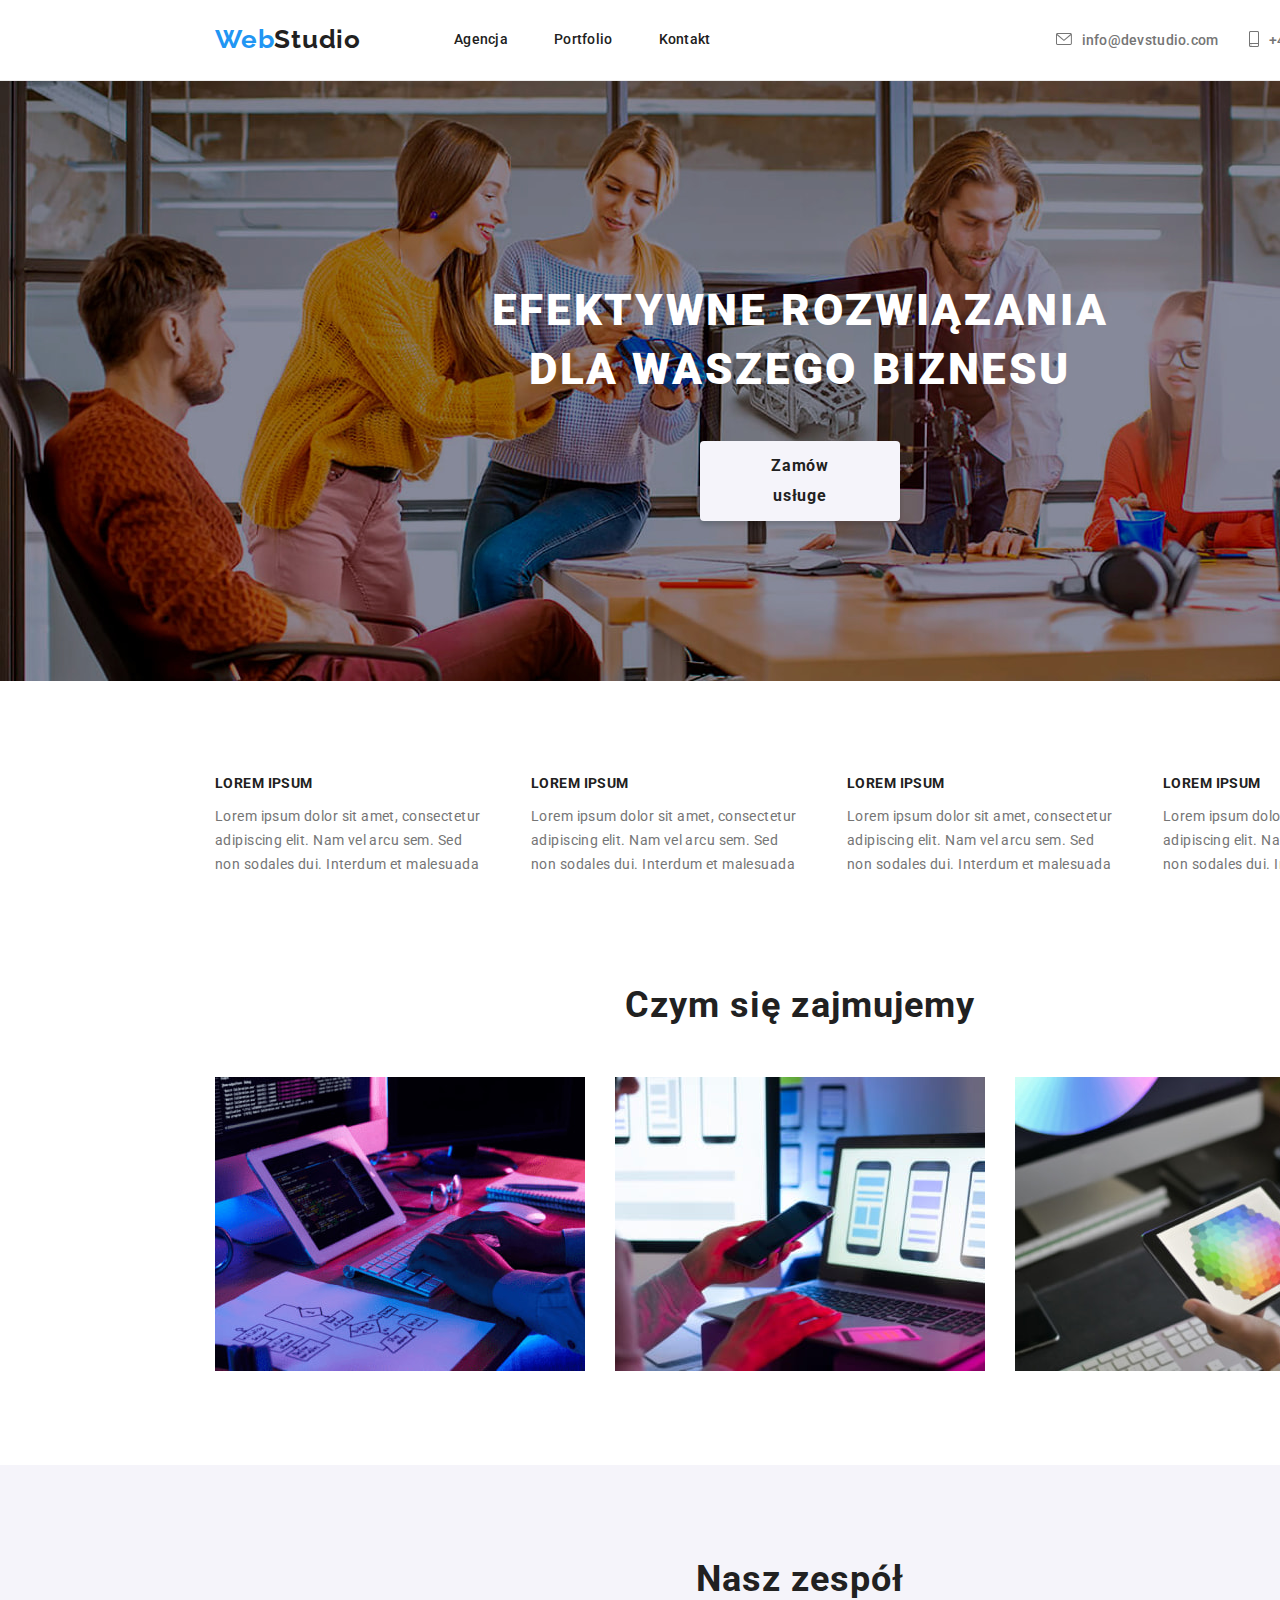
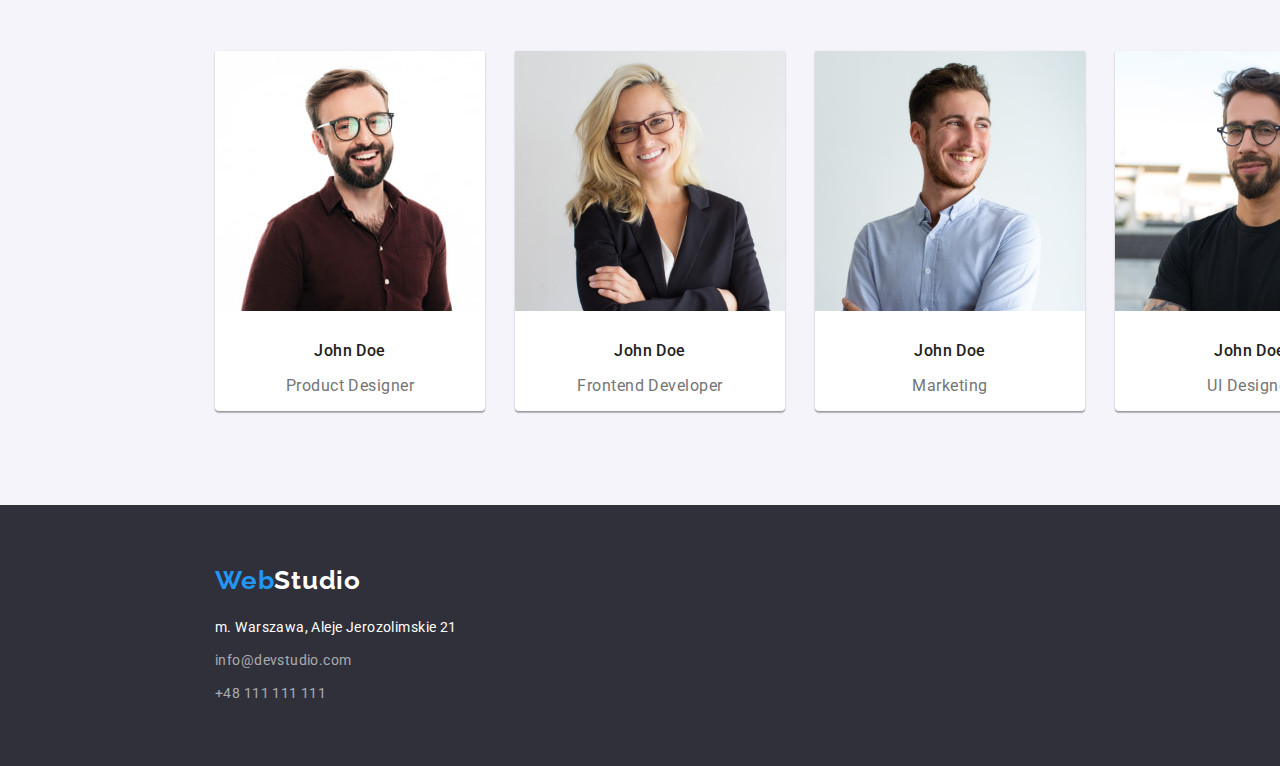
==== index.html @ 31d789e0 "add icons in menu" ====
<!DOCTYPE html>
<html lang="pl">
<head>
    <meta charset="UTF-8">
    <meta http-equiv="X-UA-Compatible" content="IE=edge">
    <meta name="viewport" content="width=device-width, initial-scale=1.0">
    <title>goit-markup-hw-02 Paweł Kupis</title>
    <link rel="stylesheet" href="modern-normalize.css">
    <link rel="stylesheet" href="./css/styles.css" />
    <link rel="preconnect" href="https://fonts.gstatic.com">
    <link href="https://fonts.googleapis.com/css2?family=Raleway:wght@700&family=Roboto:wght@400;500;700;900&display=swap"
    rel="stylesheet">
</head>
<body>
     <!---Menu-->
    <header>  
        <section class="menu">  
            <div class="container">
                <h2 class="menu-logo">
                    <a class="menu-logo-item" href="index.html">Web<span class="menu-logo-accent">Studio</span></a>
                </h2>
                <nav class="navigation">
                    <ul class="navigation-list list">
                        <li class="navigation-list-item">
                            <a class="navigation-list-link" href="Agencja">Agencja</a></li>
                        <li class="navigation-list-item">
                            <a class="navigation-list-link" href="portfolio.html">Portfolio</a></li>
                        <li class="navigation-list-item">
                            <a class="navigation-list-link" href="Kontakt">Kontakt</a></li>
                    </ul>
                </nav>
                <svg class="icon envelope">
                    <use href="./images/icons.svg#icon-envelope"></use>
                </svg>
                <a class="menu-mail" href="mailto:info@devstudio.com">info@devstudio.com</a>
                <svg class="icon smartphone">
                    <use href="./images/icons.svg#icon-smartphone"></use>
                </svg>
                <a class="menu-phonenumber" href="tel:48111111111">+48 111 111 111</a>
            </div>
        </section>
        <section class="header">
            <div class="container">
                <div class="header-item">
                    <h1 class="header-title">EFEKTYWNE ROZWIĄZANIA DLA WASZEGO BIZNESU</h1>
                    <button class="header-btn" type="button">Zamów usługe</button>
                </div>
            </div>
        </section>
        
    </header>
    <main>
        <!-- Nasze atuty -->
        <section class="strengths section">
            <div class="container">
                <ul class="strengths-list list">
                    <li class="strengths-item">
                        <h3 class="strengths-title">LOREM IPSUM </h3> 
                        <p class="strengths-about">Lorem ipsum dolor sit amet, consectetur adipiscing elit. Nam vel arcu sem. Sed non sodales dui. Interdum et malesuada</p>
                    </li>
                    <li class="strengths-item">        
                        <h3 class="strengths-title">LOREM IPSUM </h3>
                        <p class="strengths-about">Lorem ipsum dolor sit amet, consectetur adipiscing elit. Nam vel arcu sem. Sed non sodales dui. Interdum et malesuada</p>
                    </li>
                    <li class="strengths-item">
                        <h3 class="strengths-title">LOREM IPSUM </h3>
                        <p class="strengths-about">Lorem ipsum dolor sit amet, consectetur adipiscing elit. Nam vel arcu sem. Sed non sodales dui. Interdum et malesuada</p>
                    </li>
                    <li class="strengths-item">
                        <h3 class="strengths-title">LOREM IPSUM </h3>
                        <p class="strengths-about">Lorem ipsum dolor sit amet, consectetur adipiscing elit. Nam vel arcu sem. Sed non sodales dui. Interdum et malesuada</p>
                    </li>
                </ul>
            </div>
        </section>
        <section class="whatwedo">
            <div class="container">
                <h2 class="whatwedo-title">Czym się zajmujemy</h2>
                <ul class="whatwedo-list list">
                    <li class="whatwedo-list-item">
                        <img class="whatwedo-list-img" src="images/whatwedo1.jpg" alt="programowanie" width="370" height="294"></li>
                    <li class="whatwedo-list-item">
                        <img class="whatwedo-list-img" src="images/whatwedo2.jpg" alt="programowanie na smartfona" width="370" height="294"></li>
                    <li class="whatwedo-list-item">
                        <img class="whatwedo-list-img" src="images/whatwedo3.jpg" alt="paleta kolorów" width="370" height="294"></li>
                </ul>
            </div>
        </section>
        <section class="ourteam ">
            <div class="container section">
                <h2 class="ourteam-title">Nasz zespół</h2>
                <ul class="ourteam-list list">
                    <li class="ourteam-list-item">
                        <img class="ourteam-list-img" src="images/ourteam1.jpg" alt="Johan Doe 1" width="270" height="260">
                        <h3 class="ourteam-list-name">John Doe</h3>
                        <p class="ourteam-list-job">Product Designer</p>
                    </li>
                    <li class="ourteam-list-item">
                        <img class="ourteam-list-img" src="images/ourteam2.jpg" alt="Johan Doe 2" width="270" height="260">
                        <h3 class="ourteam-list-name">John Doe</h3>
                        <p class="ourteam-list-job">Frontend Developer</p>
                    </li>
                    <li class="ourteam-list-item">
                        <img class="ourteam-list-img" src="images/ourteam3.jpg" alt="Johan Doe 3" width="270" height="260">
                        <h3 class="ourteam-list-name">John Doe</h3>
                        <p class="ourteam-list-job">Marketing</p>
                    </li>
                    <li class="ourteam-list-item">
                        <img class="ourteam-list-img" src="images/ourteam4.jpg" alt="Johan Doe 4" width="270" height="260">
                        <h3 class="ourteam-list-name">John Doe</h3>
                        <p class="ourteam-list-job">UI Designer</p>
                    </li>
                </ul>
            </div>
        </section>
    </main>
    <footer class="footer">
        <div class="container">
            <h2 class="logo-footer">
                <a class="menu-logo-item" href="#">Web<span class="footer-logo-accent">Studio</span></a>
            </h2>
            <address class="address">
                <ul class="address-list list">
                    <li class="address-list-item">
                        <a class="address-list-link" href="https://goo.gl/maps/HhbNM7JacB6x19Nx8" target="_blank">m. Warszawa, Aleje Jerozolimskie 21</a></li>
                    <li class="address-list-item">
                        <a class="address-list-link" href="mailto:info@devstudio.com">info@devstudio.com</a></li>
                    <li class="address-list-item">
                        <a class="address-list-link" href="tel:48111111111">+48 111 111 111</a></li>
                </ul>
            </address>
        </div>
    </footer>
</body>
</html>
---- css/styles.css ----
:root {
  --main-font: 'Roboto', sans-serif;
  --secondary-font: 'Raleway', sans-serif;
  --main-color: #2196f3;
  --text-default: #212121;
  --description: #757575;
  --white: #ffffff;
}
body {
  font-family: var(--main-font);
  color: var(--text-default);
}
a{
  text-decoration: none;
}
h1,
h2,
h3,
h4,
h5,
h6 {
    margin: 0;
}

ul,
ol {
    padding: 0;
    margin: 0;
}

p {
    padding: 0;
}

img {
    display: block;
}
.list {
  list-style: none;
}
.container {
  width: 1600px;
  padding: 0 215px;
  align-items: center;
  margin: 0 auto;
}

.section {
  padding-top: 94px;
  padding-bottom: 94px;
}
/* ########### COMPONENT ############## */
.header-btn,
.filters-list-btn {
  background: #f5f4fa;
  border-radius: 4px;
  cursor: pointer;
}
.header-btn:hover,
.header-btn:focus,
.filters-list-btn:hover,
.filters-list-btn:focus {
  background: var(--main-color);
  color: var(--white);
}

/* ########### END COMPONENT ############## */

/* ########### MENU ############## */

.menu .container {
  display: flex;
  align-items: center;
  padding-top: 24px;
  padding-bottom: 25px;
  border-bottom: 1px solid #ECECEC ;
  
}
.menu-logo{
  margin-right: 93px;

}
.navigation-list {
  display: flex;
}
.navigation-list-item:not(:last-child){
  margin-right: 46px;
}


.menu-logo-item {
  font-family: var(--secondary-font);
  font-size: 26px;
  line-height: 1.192;
  letter-spacing: 0.03em;
  color: var(--main-color);
}
.menu-logo-accent {
  color: var(--text-default);
}

.navigation-list-link {
  font-weight: 500;
  font-size: 14px;
  line-height: 1.142;
  letter-spacing: 0.02em;
  color: var(--text-default);
}

.navigation-list-link:hover,
.navigation-list-link:focus {
  color: var(--main-color);
}
.menu-mail,
.menu-phonenumber {
  font-weight: 500;
  font-size: 14px;
  line-height: 1.142;
  letter-spacing: 0.02em;
  color: var(--description);
}
.menu-mail:hover,
.menu-mail:focus,
.menu-phonenumber:hover,
.menu-phonenumber:focus {
  color: var(--main-color);
}

.envelope{
  width: 16px;
  height: 12px;
  margin-left: 345px;
}
.smartphone{
  width: 10px;
  height: 16px;
  margin-left: 30px;
}
.envelope,
.smartphone{
  margin-right: 10px;
}

/* ########### END MENU ############## */

/* ########### HEDER ############## */


.header .container{
  background: rgba(47, 48, 58, 0.4); 
  background-image: url(/images/background/headerbackground.jpg);
  height: 600px;
  left: 0px;
  top: 80px;
  background-repeat: no-repeat; 
}

.container .header-item{
  display: flex;
  flex-direction: column;
  align-items: center;
  justify-content: center;
}
.header-item{
  padding-top: 200px;
  padding-bottom: 200px;
}

.header-title {
  margin-bottom: 40px;
  width: 696px;
  height: 120px;
  font-weight: 900;
  font-size: 44px;
  line-height: 1.333;
  text-align: center;
  letter-spacing: 0.06em;
  text-transform: uppercase;
  color: var(--white);
}
.header-btn {
  width: 200px;
  padding: 10px 41px;
  border: 0px;
  font-weight: bold;
  font-size: 16px;
  line-height: 1.875;
  text-align: center;
  letter-spacing: 0.06em;
  color: var(--text-default);
  box-shadow: 0px 4px 4px rgba(0, 0, 0, 0.15);
}

/* ########### END HEDER ############## */

/* ########### MAIN ############## */
.strengths .container {
  display: flex;
}
.strengths-list{
  display: flex;
}
.strengths-item:not(:last-child){
  margin-right: 46px;
}

.strengths-title {
  margin-bottom: 10px;
  width: 270px;
  font-size: 14px;
  line-height: 1.142;
  letter-spacing: 0.03em;
  text-transform: uppercase;
}
.strengths-about {
  width: 270px;
  font-size: 14px;
  line-height: 1.714;
  letter-spacing: 0.03em;
  color: var(--description);
}
.whatwedo-title,
.ourteam-title {
  margin-bottom: 50px;
  font-size: 36px;
  line-height: 1.166;
  text-align: center;
  letter-spacing: 0.03em;
}
.whatwedo{
  padding-bottom: 94px;
}
.whatwedo-list {
  display: flex;
}
.whatwedo-list-item:not(:last-child),
.ourteam-list-item:not(:last-child){
  margin-right: 30px;
}
.ourteam .container{
  background: #F5F4FA;
}
.ourteam-list{
  display: flex;
}
.ourteam-list-item{
  background: #FFFFFF;
  box-shadow: 0px 1px 3px rgba(0, 0, 0, 0.12), 0px 1px 1px rgba(0, 0, 0, 0.14), 0px 2px 1px rgba(0, 0, 0, 0.2);
  border-radius: 0px 0px 4px 4px;

}
.ourteam-list-img{
  margin-bottom: 30px;
}
.ourteam-list-name{
  margin-bottom: 10px;
}

.ourteam-list-name {
  font-weight: 500;
  font-size: 16px;
  line-height: 1.187;
  text-align: center;
  letter-spacing: 0.03em;
}
.ourteam-list-job {
  font-size: 16px;
  line-height: 1.187;
  text-align: center;
  letter-spacing: 0.03em;
  color: var(--description);
}

/* ########### END MAIN ############## */

/* ########### FOOTER ############## */
.footer .container{
  background: #2f303a;
}

.logo-footer {
  padding-top: 60px;
  margin-bottom: 20px;
}
.address-list-item:not(:last-child) {
margin-bottom: 9px;
}
.address{
  padding-bottom: 60px;
}
.address-list-link {
  font-style: normal;
  font-weight: normal;
  font-size: 14px;
  line-height: 1.714;
  letter-spacing: 0.03em;
  color: rgba(255, 255, 255, 0.6);
}
a[href="https://goo.gl/maps/HhbNM7JacB6x19Nx8"]
{
  color: var(--white);
}
.address-list-link:hover,
.address-list-link:focus {
  color: var(--main-color);
}
.footer-logo-accent {
  color: var(--white);
}

/* ########### END FOOTER ############## */

/* ########### PORTFOLIO ############## */
.container .filters-list{
  display: flex;
  justify-content: center;
}
.filters-list-item:not(:last-child){
  margin-right: 8px;
}

.filters-list-btn {
  padding: 6px 22px;
  font-weight: 500;
  font-size: 16px;
  line-height: 1.625;
  text-align: center;
  letter-spacing: 0.03em;
  color: var(--text-default);
}

.container .projects-list {
  display: flex;
}
.projects-list{
  min-height: 1272px;
  padding-top: 50px;
  flex-wrap: wrap;
  align-items: center;
}
/* .projects-list-img {
  margin-bottom: 20px;
} */
.projects-list-title{
  margin-bottom: 4px;
  padding-left: 24px;
}
.projects-list-type {
padding-bottom: 20px;
padding-left: 24px;
}
.projects-list-item:not(:nth-child(3n)){
  margin-right: 30px;
}
.projects-list-item:nth-child(-n+6){
margin-bottom: 30px;
}
.projects-frame{
  padding-top: 20px;
  border-right: 1px solid #EEEEEE;
  border-bottom: 1px solid #EEEEEE;
  border-left: 1px solid #EEEEEE;
}


}
.projects-list-title {
  font-size: 18px;
  line-height: 1.666;
  letter-spacing: 0.06em;
}
.projects-list-type {
  font-size: 16px;
  line-height: 1.875;
  letter-spacing: 0.03em;
  color: var(--description);
}
/* ########### END PORTFOLIO ############## */
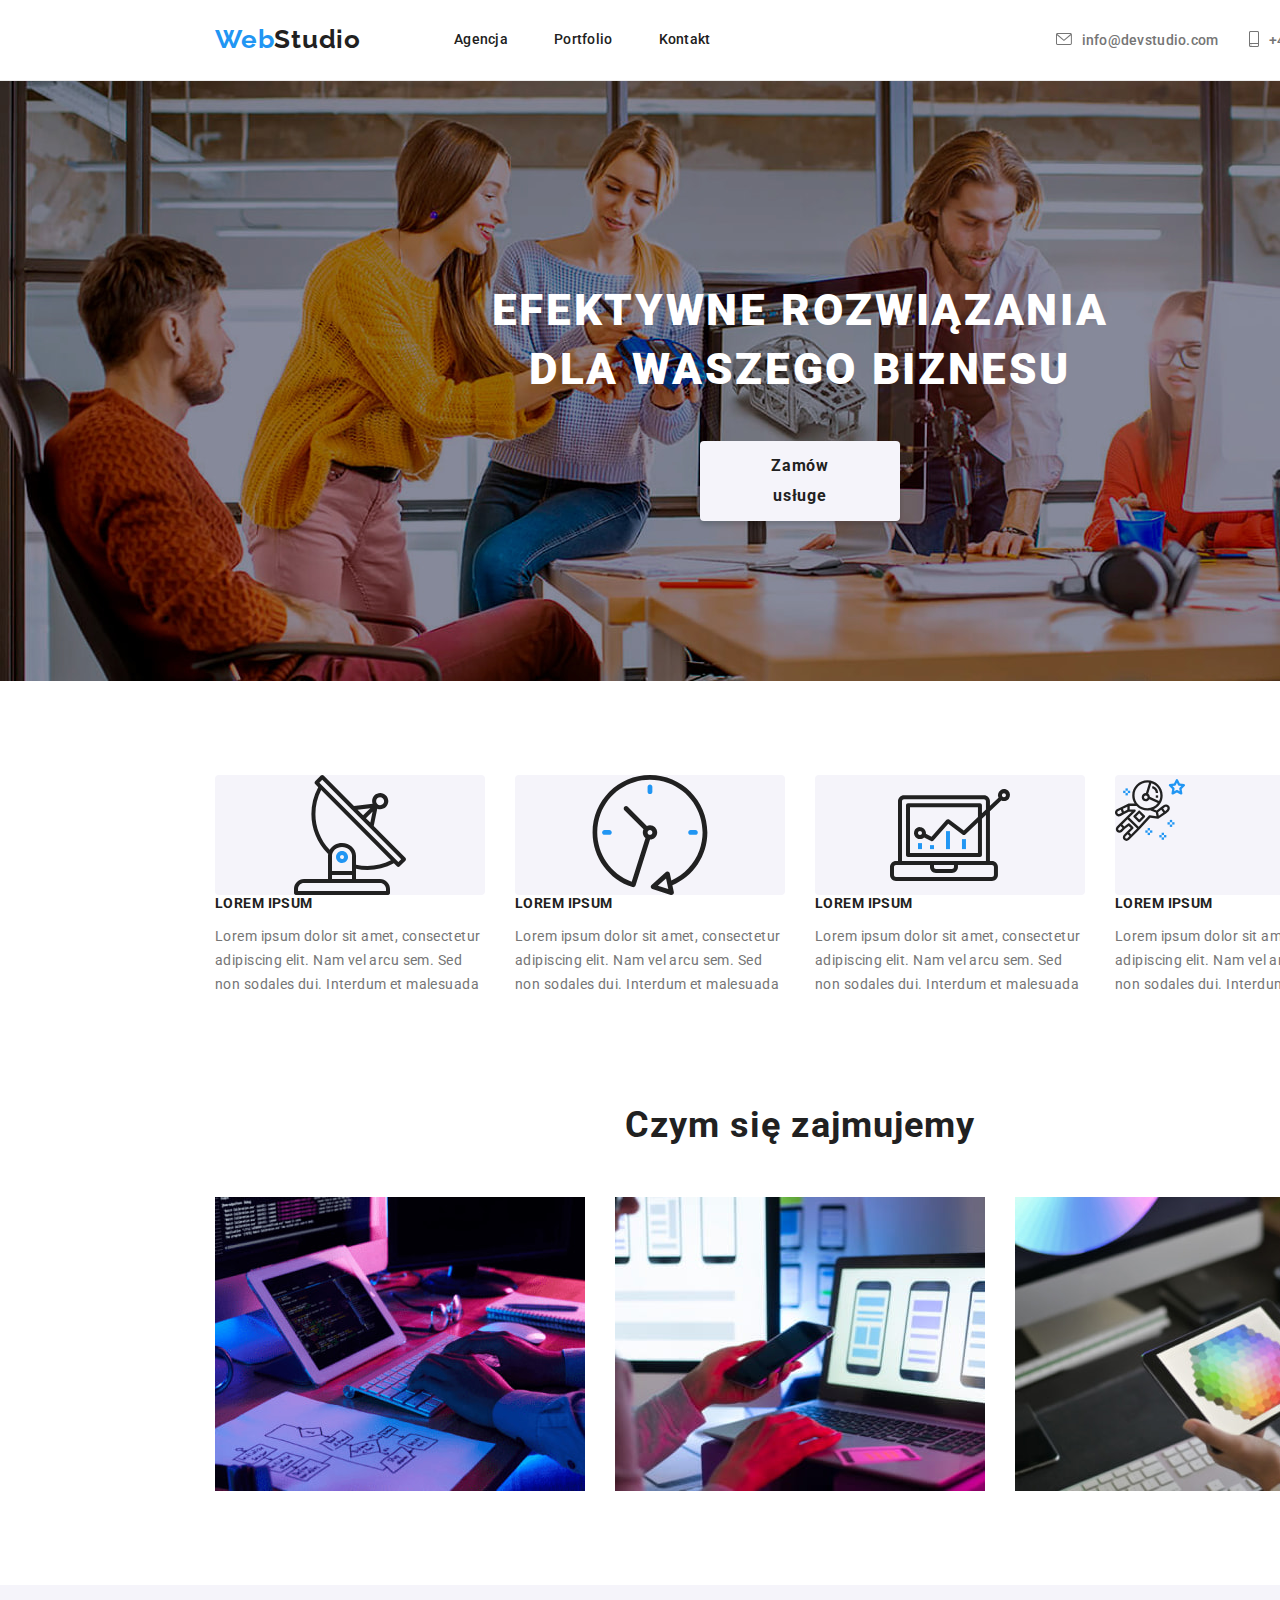
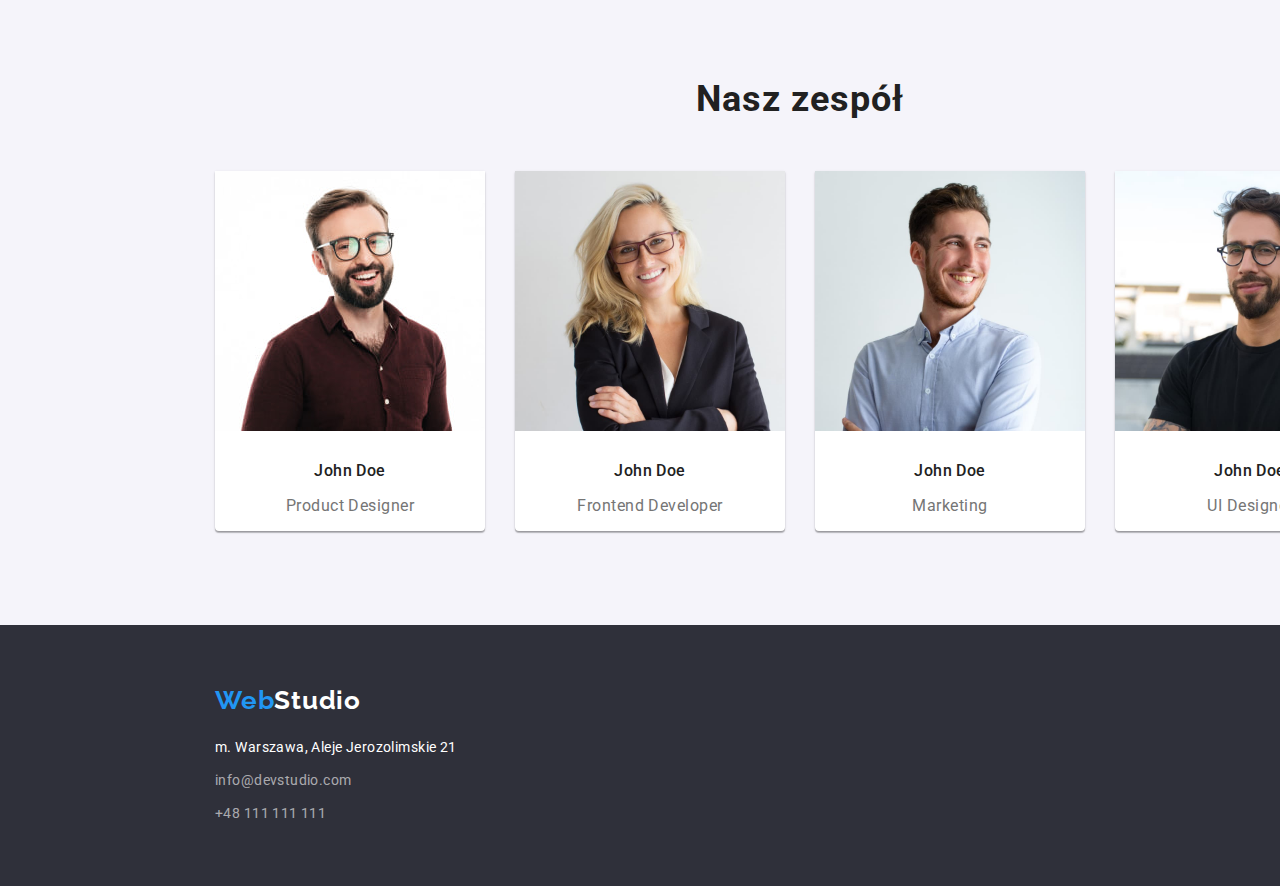
==== commit eb52d10c: "icons strengths" ====
--- a/index.html
+++ b/index.html
@@ -52,7 +52,29 @@
     <main>
         <!-- Nasze atuty -->
         <section class="strengths section">
-            <div class="container">
+            <div class="container">               
+                <ul class="strengths-list-icons list">
+                    <li class="strengths-list-icons-item">
+                        <svg class="icon-antenna strengthsicons">
+                            <use href="./images/icons.svg#icon-antenna-1"></use>
+                        </svg>
+                    </li>
+                    <li class="strengths-list-icons-item">        
+                        <svg class="icon-clock strengthsicons">
+                            <use href="./images/icons.svg#icon-clock-1"></use>
+                        </svg>
+                    </li>
+                    <li class="strengths-list-icons-item">
+                        <svg class="icon-diagram-1 strengthsicons">
+                            <use href="./images/icons.svg#icon-diagram-1"></use>
+                        </svg>
+                    </li>
+                    <li class="strengths-list-icons-item">
+                        <svg class="icon-astronaut-1 strengthsicons">
+                            <use href="./images/icons.svg#icon-astronaut-1" width="70" height="70"></use>
+                        </svg>
+                    </li>
+                </ul>    
                 <ul class="strengths-list list">
                     <li class="strengths-item">
                         <h3 class="strengths-title">LOREM IPSUM </h3> 
--- a/css/styles.css
+++ b/css/styles.css
@@ -195,14 +195,38 @@
 
 /* ########### MAIN ############## */
 .strengths .container {
-  display: flex;
-}
-.strengths-list{
-  display: flex;
-}
-.strengths-item:not(:last-child){
-  margin-right: 46px;
-}
+  display: block;
+}
+.strengths-list,
+.strengths-list-icons{
+  display: flex;
+}
+.strengths-list-icons,
+.strengths-list-icons-item{
+  display: flex;
+
+}
+
+.strengths-item:not(:last-child),
+.strengths-list-icons-item:not(:last-child){
+  margin-right: 30px;
+}
+.strengths-list-icons-item{
+  width: 270px;
+height: 120px;
+/* left: 515px;
+top: 774px; */
+
+background: #F5F4FA;
+border-radius: 4px;
+}
+.strengthsicons{
+  display: flex;
+  align-items: center;
+  justify-content: center;
+  
+}
+
 
 .strengths-title {
   margin-bottom: 10px;
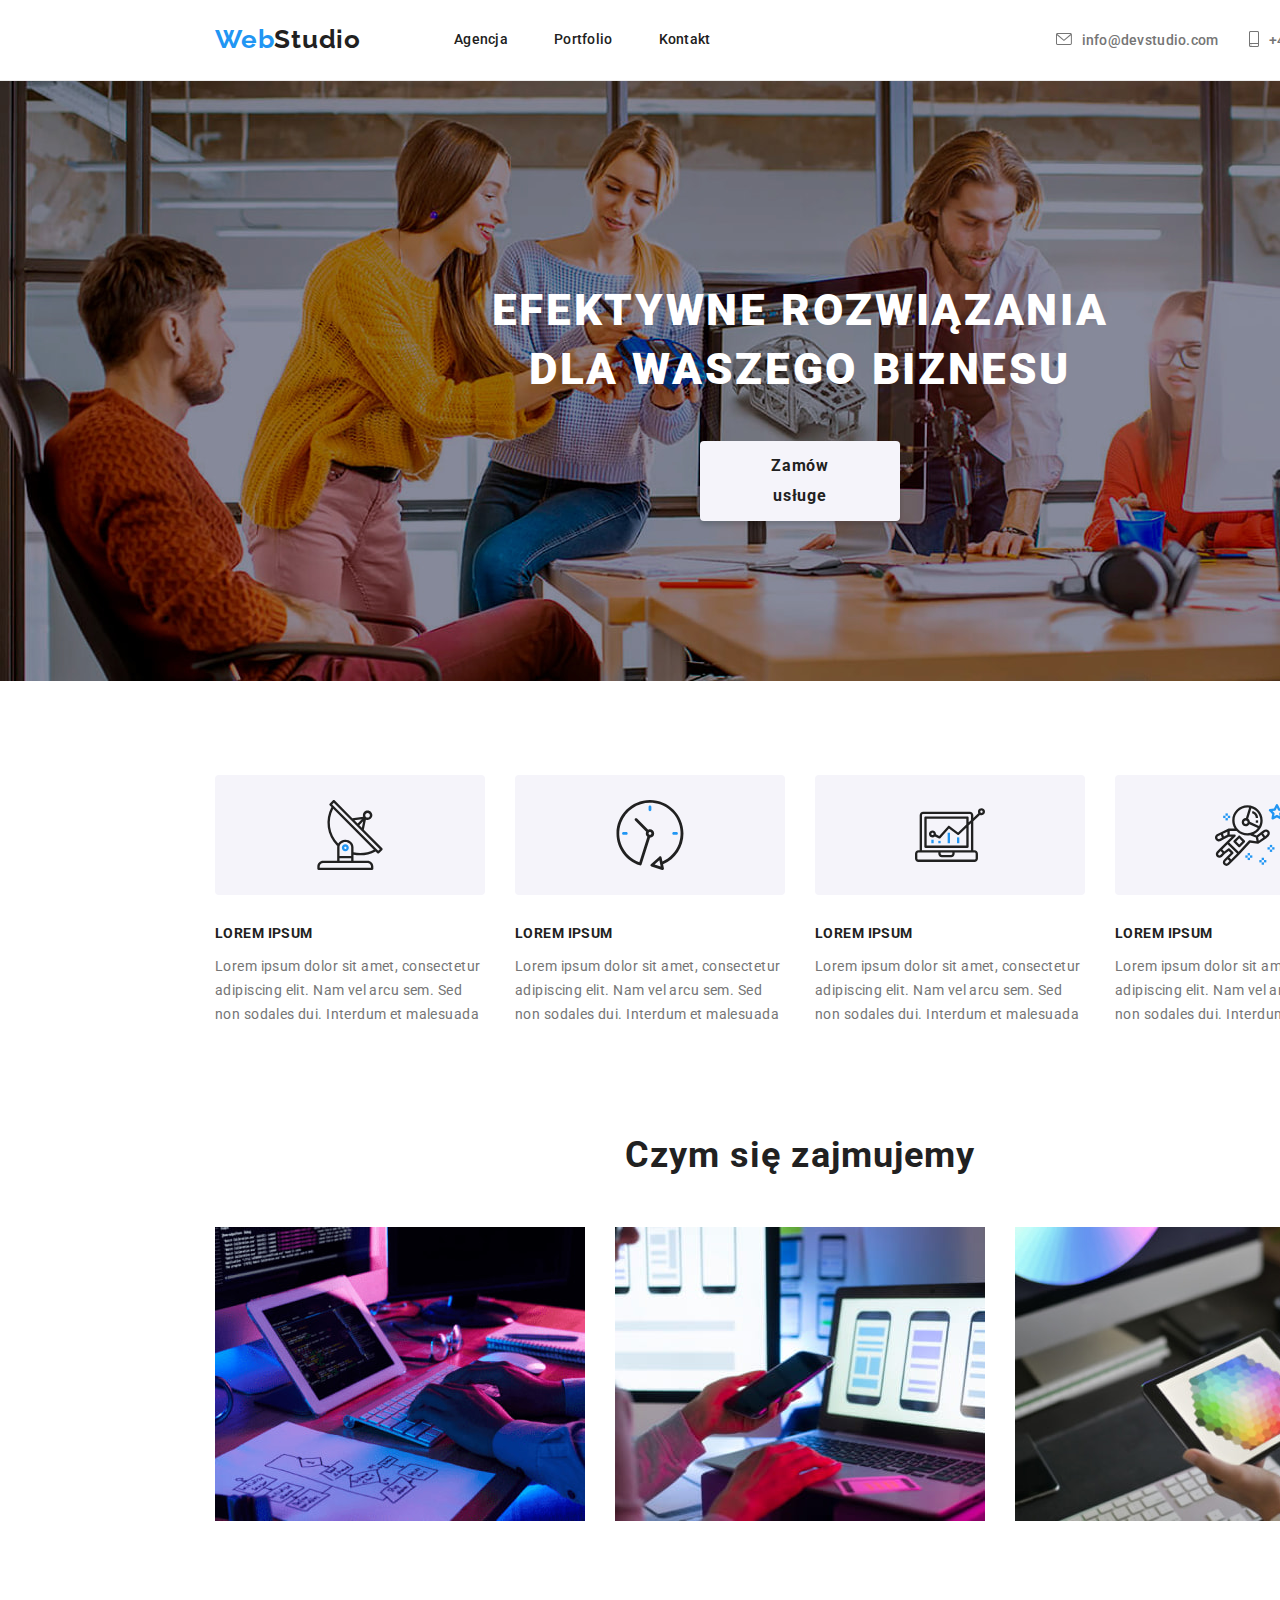
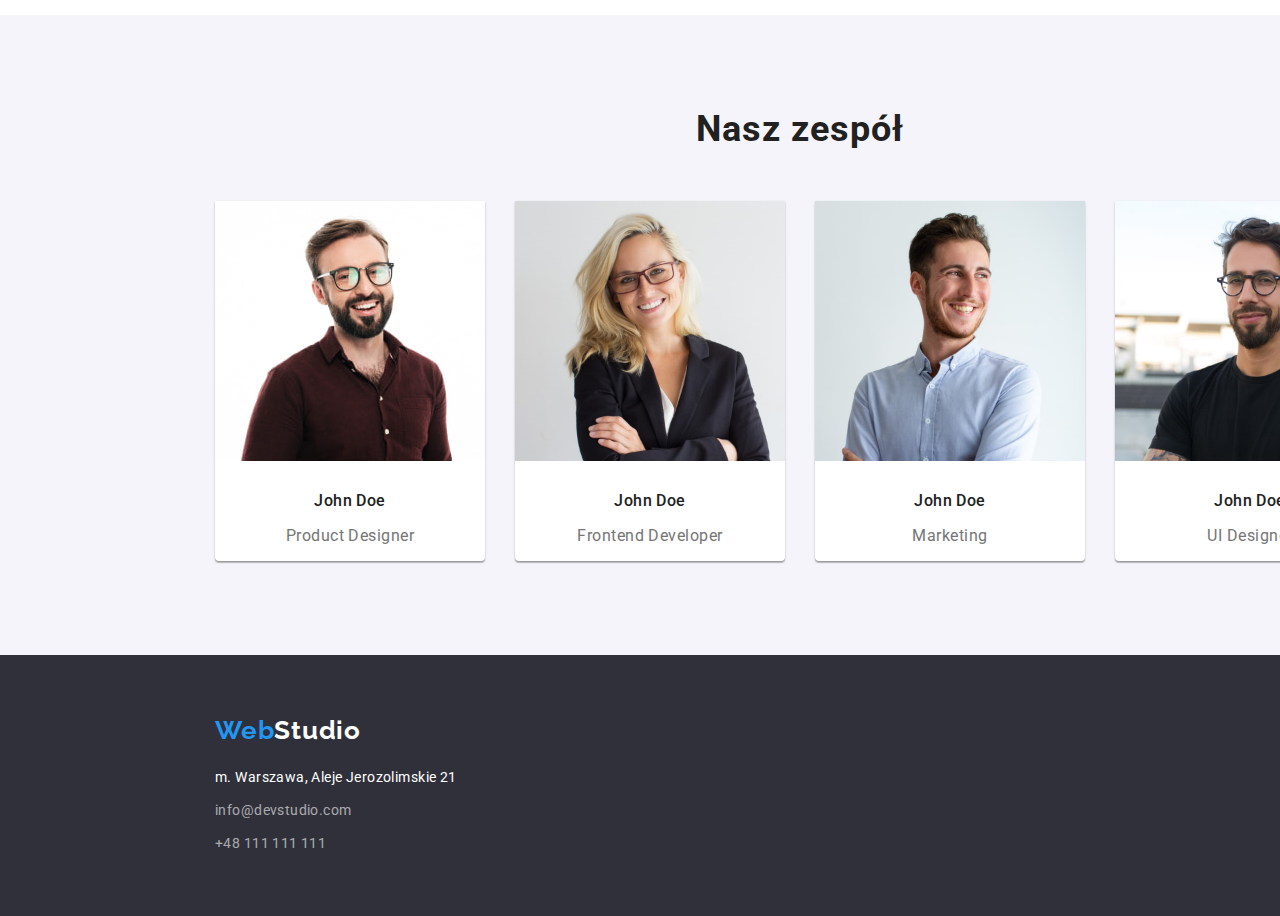
==== commit e23019fd: "icons in strengths center" ====
--- a/index.html
+++ b/index.html
@@ -4,7 +4,7 @@
     <meta charset="UTF-8">
     <meta http-equiv="X-UA-Compatible" content="IE=edge">
     <meta name="viewport" content="width=device-width, initial-scale=1.0">
-    <title>goit-markup-hw-02 Paweł Kupis</title>
+    <title>goit-markup-hw-04 Paweł Kupis</title>
     <link rel="stylesheet" href="modern-normalize.css">
     <link rel="stylesheet" href="./css/styles.css" />
     <link rel="preconnect" href="https://fonts.gstatic.com">
@@ -71,7 +71,7 @@
                     </li>
                     <li class="strengths-list-icons-item">
                         <svg class="icon-astronaut-1 strengthsicons">
-                            <use href="./images/icons.svg#icon-astronaut-1" width="70" height="70"></use>
+                            <use href="./images/icons.svg#icon-astronaut-1"></use>
                         </svg>
                     </li>
                 </ul>    
--- a/css/styles.css
+++ b/css/styles.css
@@ -201,7 +201,7 @@
 .strengths-list-icons{
   display: flex;
 }
-.strengths-list-icons,
+.strengths-list-icons
 .strengths-list-icons-item{
   display: flex;
 
@@ -214,17 +214,18 @@
 .strengths-list-icons-item{
   width: 270px;
 height: 120px;
-/* left: 515px;
-top: 774px; */
-
+margin-bottom: 30px;
 background: #F5F4FA;
 border-radius: 4px;
 }
 .strengthsicons{
-  display: flex;
+  /* display: flex;
   align-items: center;
   justify-content: center;
-  
+  flex-direction: column; */
+  width: 70px;
+  min-height: 70px;
+  margin-left: 100px;
 }
 
 
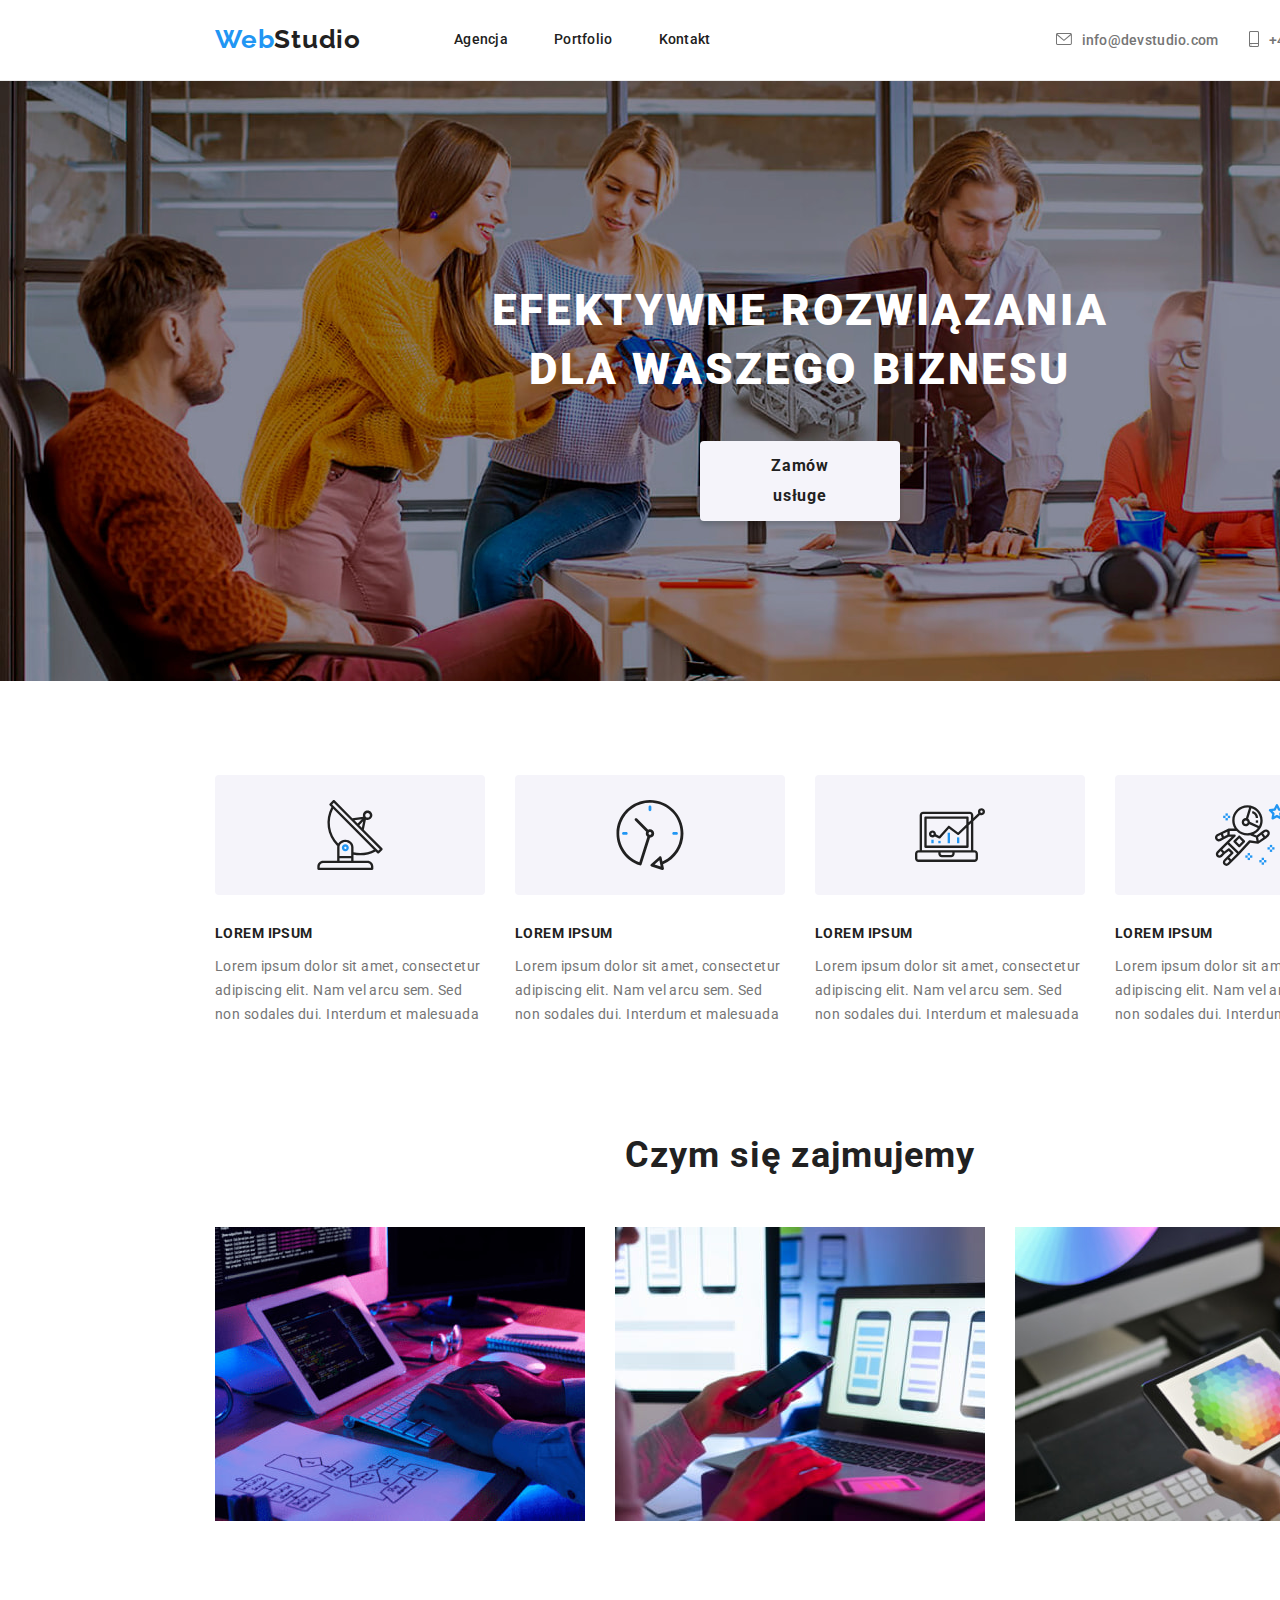
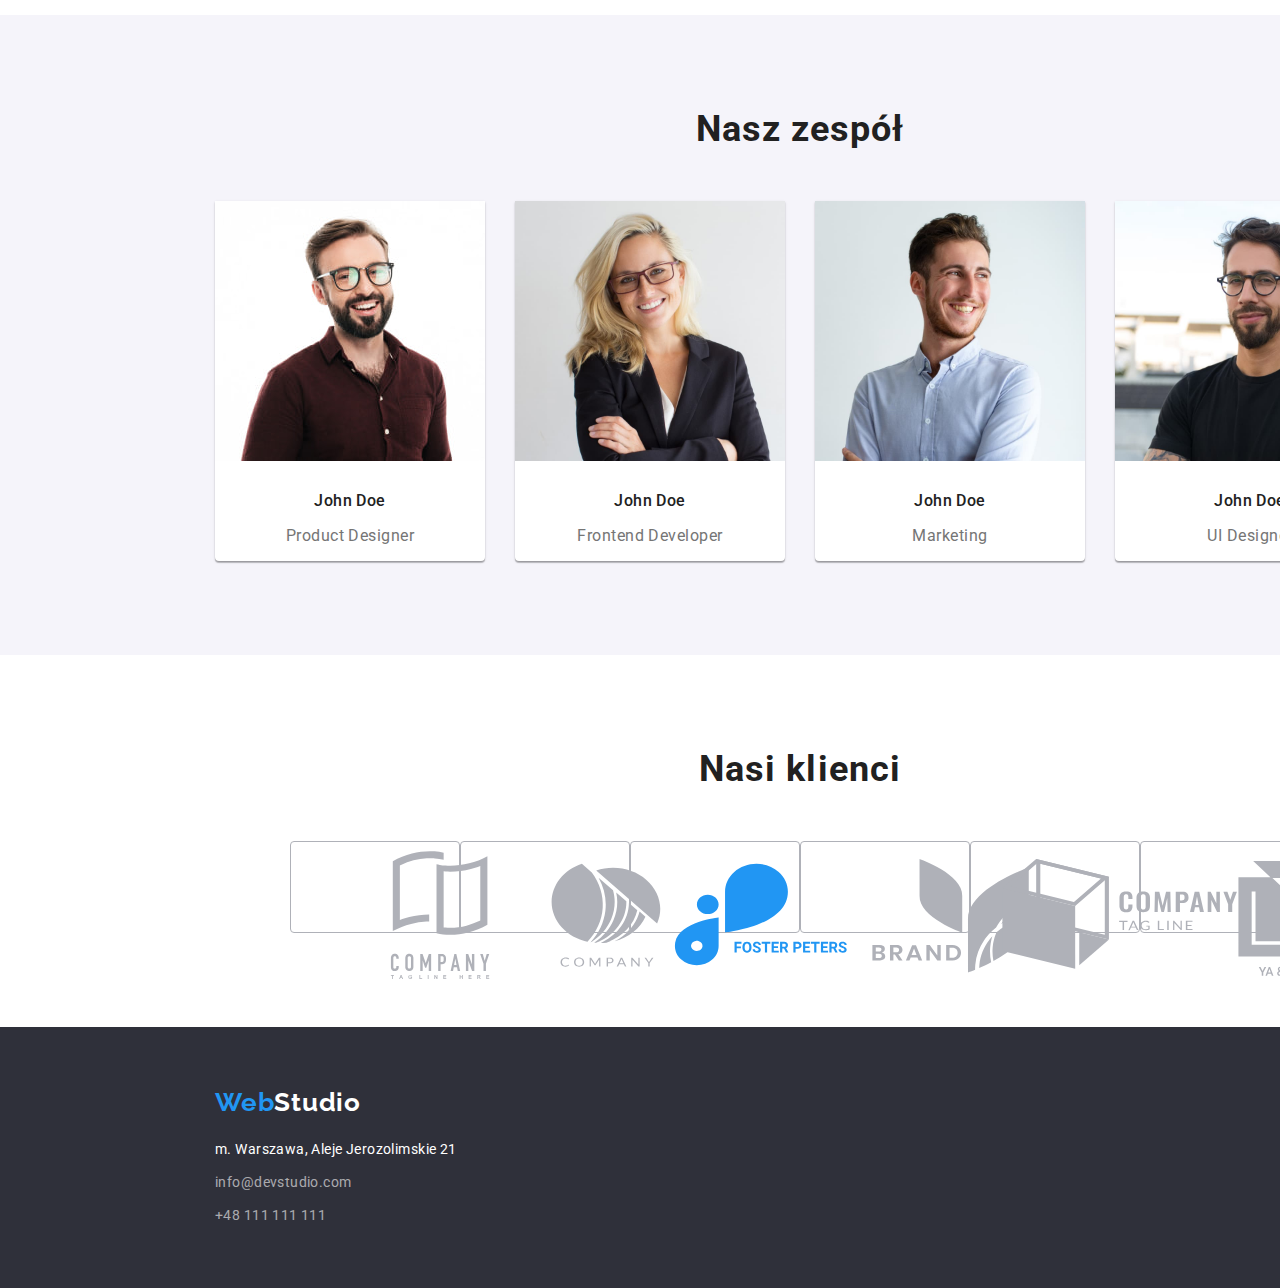
==== commit 31cd5796: "ourclient content" ====
--- a/index.html
+++ b/index.html
@@ -135,6 +135,44 @@
                 </ul>
             </div>
         </section>
+        <section class="ourclient section">
+            <div class="container">
+                <h2 class="ourclient-title">Nasi klienci</h2>
+                <ul class="ourclient-list list">
+                    <li class="ourclient-list-item">
+                        <svg class="ourclient-icons">
+                            <use href="./images/icons.svg#icon-Logo-1"></use>
+                        </svg>
+                    </li>
+                    <li class="ourclient-list-item">
+                        <svg class="ourclient-icons">
+                            <use href="./images/icons.svg#icon-Logo-2"></use>
+                        </svg>
+                    </li>
+                    <li class="ourclient-list-item">
+                        <svg class="ourclient-icons">
+                            <use href="./images/icons.svg#icon-Logo-3"></use>
+                        </svg>
+                    </li>
+                    <li class="ourclient-list-item">
+                        <svg class="ourclient-icons">
+                            <use href="./images/icons.svg#icon-Logo-4"></use>
+                        </svg>
+                    </li>
+                    <li class="ourclient-list-item">
+                        <svg class="ourclient-icons">
+                            <use href="./images/icons.svg#icon-Logo-5"></use>
+                        </svg>
+                    </li>
+                    <li class="ourclient-list-item">
+                        <svg class="ourclient-icons">
+                            <use href="./images/icons.svg#icon-Logo"></use>
+                        </svg>
+                    </li>
+                </ul>
+
+            </div>
+        </section>
     </main>
     <footer class="footer">
         <div class="container">
--- a/css/styles.css
+++ b/css/styles.css
@@ -245,7 +245,8 @@
   color: var(--description);
 }
 .whatwedo-title,
-.ourteam-title {
+.ourteam-title,
+.ourclient-title {
   margin-bottom: 50px;
   font-size: 36px;
   line-height: 1.166;
@@ -295,6 +296,20 @@
   letter-spacing: 0.03em;
   color: var(--description);
 }
+
+.ourclient-list{
+  display: flex;
+  justify-content: center;
+}
+.ourclient-list-item{
+width: 170px;
+height: 92px;
+border: 1px solid #AFB1B8;
+box-sizing: border-box;
+border-radius: 4px;
+}
+
+
 
 /* ########### END MAIN ############## */
 
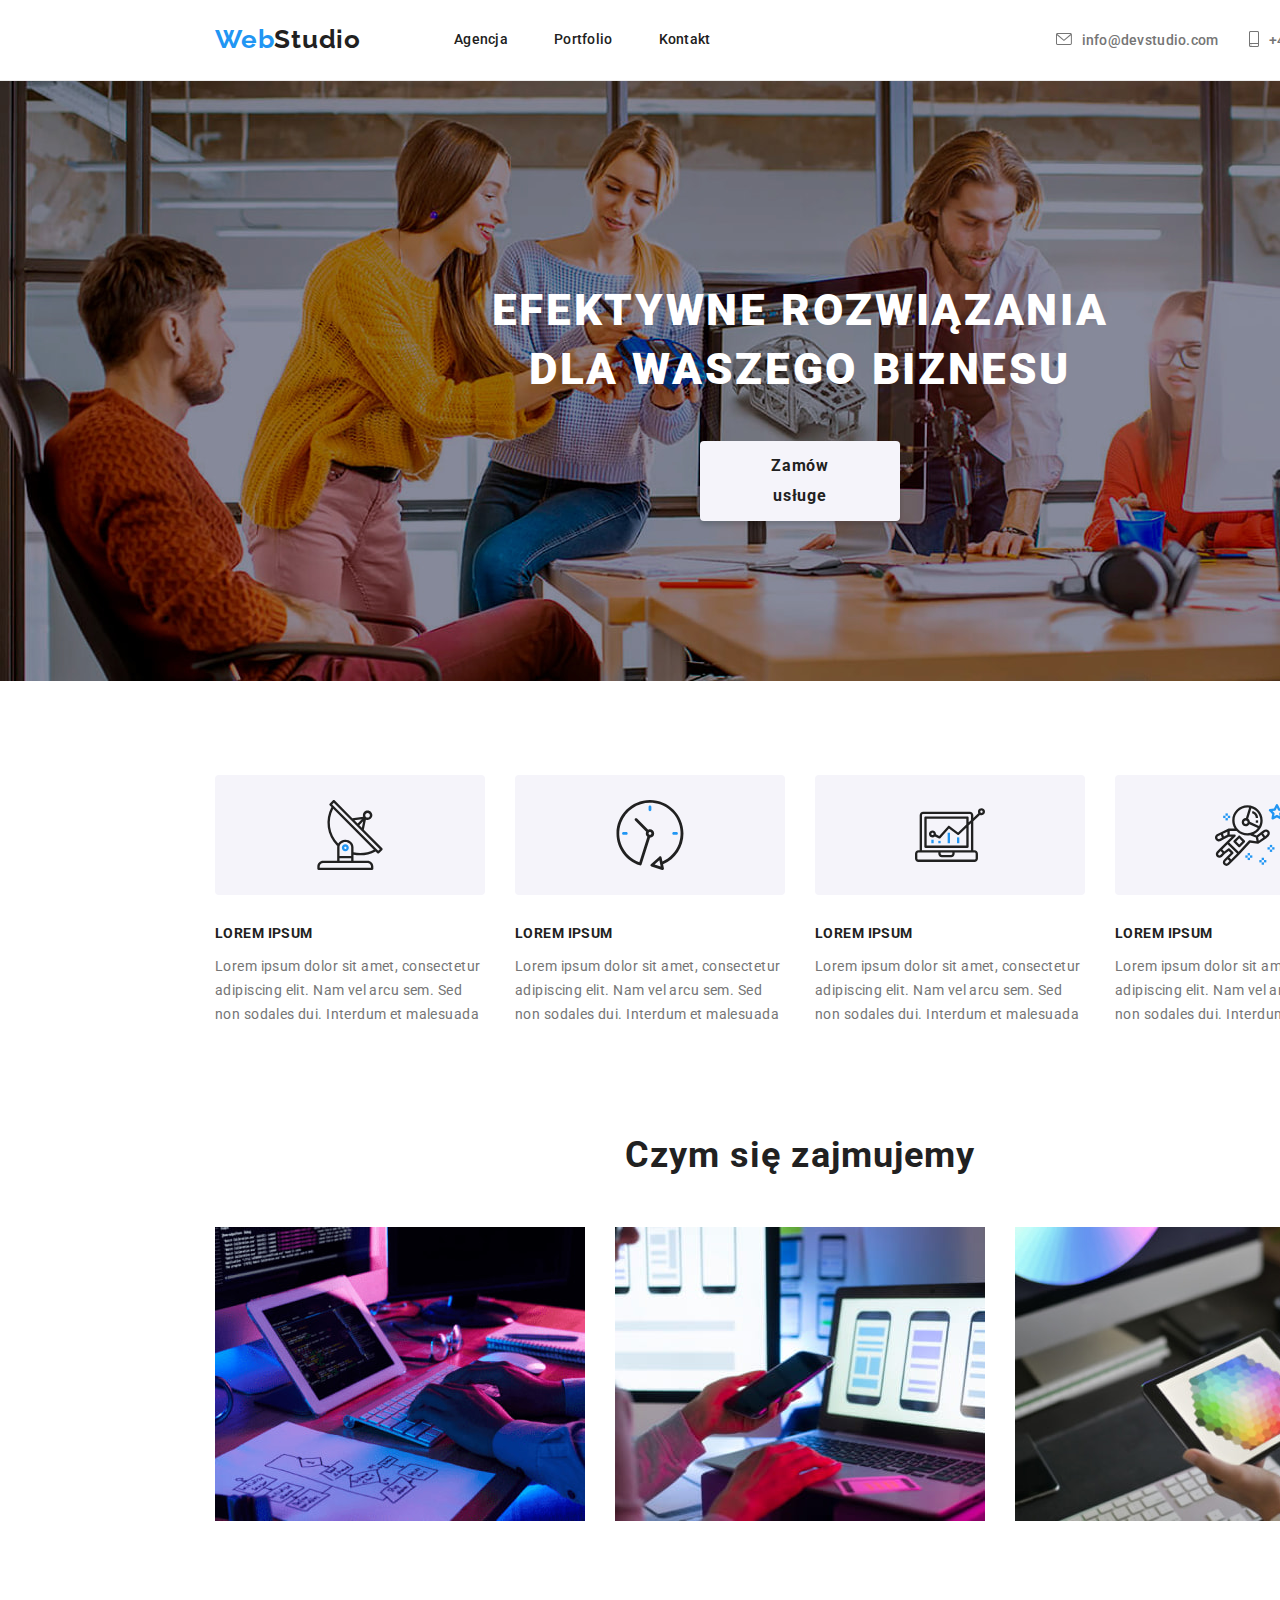
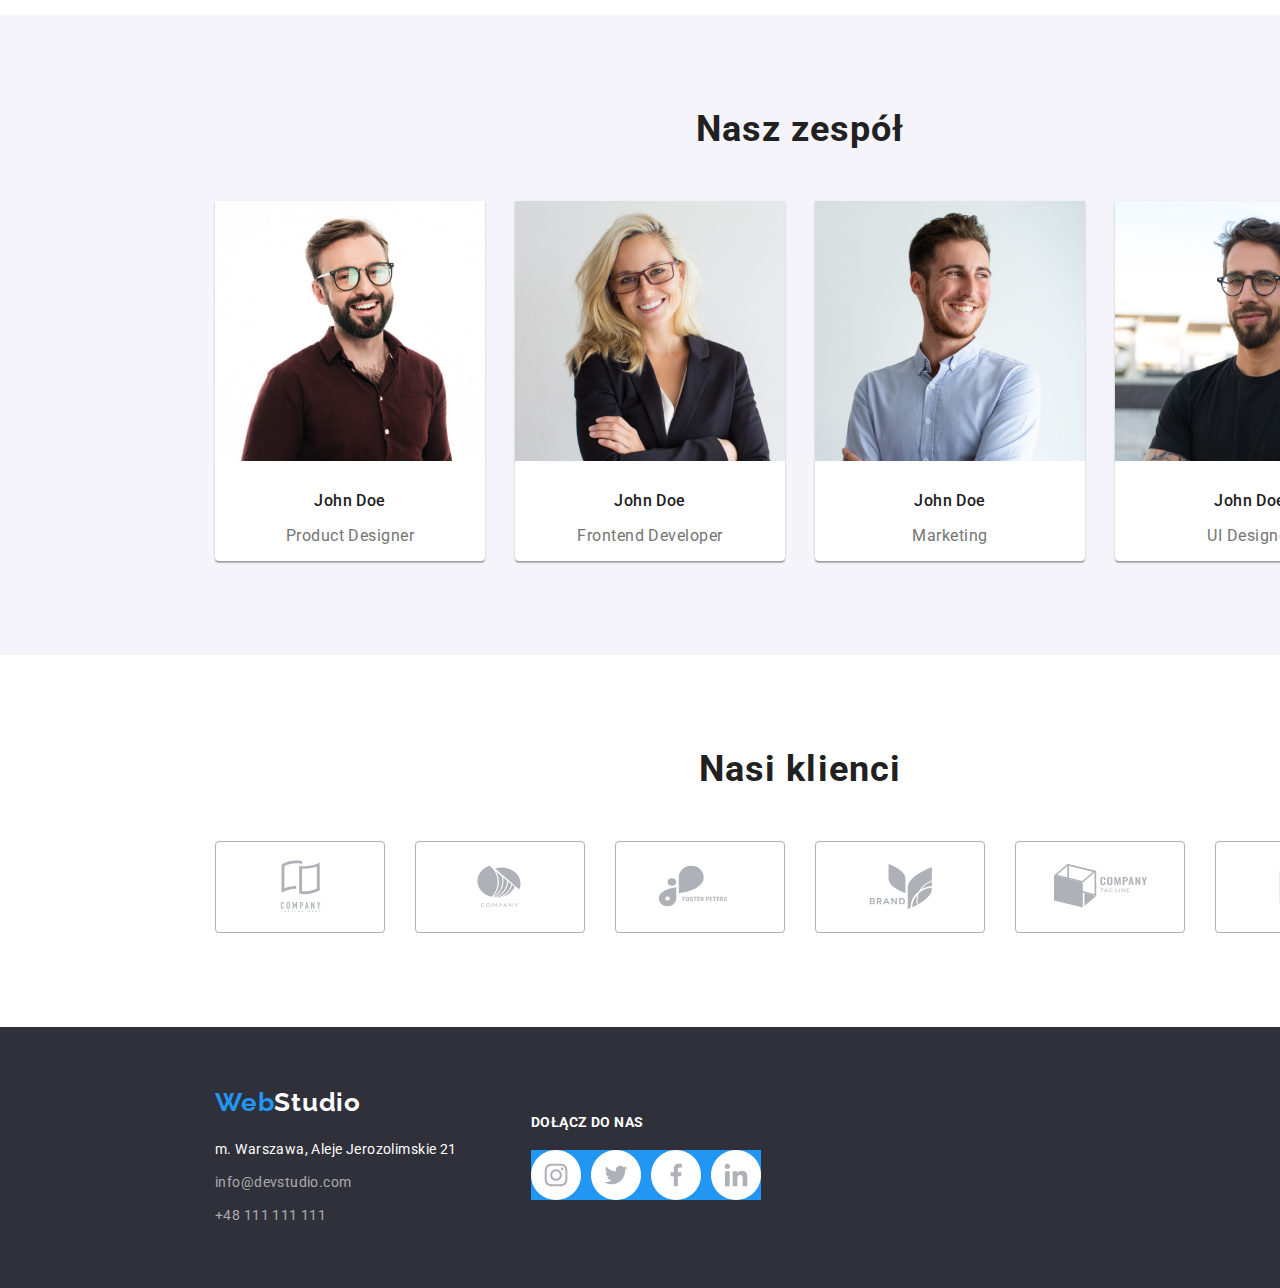
==== commit f646ea85: "social in footer" ====
--- a/index.html
+++ b/index.html
@@ -176,19 +176,47 @@
     </main>
     <footer class="footer">
         <div class="container">
-            <h2 class="logo-footer">
-                <a class="menu-logo-item" href="#">Web<span class="footer-logo-accent">Studio</span></a>
-            </h2>
-            <address class="address">
-                <ul class="address-list list">
-                    <li class="address-list-item">
-                        <a class="address-list-link" href="https://goo.gl/maps/HhbNM7JacB6x19Nx8" target="_blank">m. Warszawa, Aleje Jerozolimskie 21</a></li>
-                    <li class="address-list-item">
-                        <a class="address-list-link" href="mailto:info@devstudio.com">info@devstudio.com</a></li>
-                    <li class="address-list-item">
-                        <a class="address-list-link" href="tel:48111111111">+48 111 111 111</a></li>
-                </ul>
-            </address>
+            <div class="left-footer">
+                <h2 class="logo-footer">
+                    <a class="menu-logo-item" href="#">Web<span class="footer-logo-accent">Studio</span></a>
+                </h2>
+                <address class="address">
+                    <ul class="address-list list">
+                        <li class="address-list-item">
+                            <a class="address-list-link" href="https://goo.gl/maps/HhbNM7JacB6x19Nx8" target="_blank">m. Warszawa, Aleje Jerozolimskie 21</a></li>
+                        <li class="address-list-item">
+                            <a class="address-list-link" href="mailto:info@devstudio.com">info@devstudio.com</a></li>
+                        <li class="address-list-item">
+                            <a class="address-list-link" href="tel:48111111111">+48 111 111 111</a></li>
+                    </ul>
+                </address>
+            </div>
+            <div class="right-footer">
+                <h3 class="social-title">Dołącz do nas</h3>
+                <ul class="social-list list">
+                    <li class="social-list-item">
+                        <svg class="social-icons">
+                            <use href="./images/icons.svg#icon-Instagram"></use>
+                        </svg>
+                    </li>
+                    <li class="social-list-item">
+                        <svg class="social-icons">
+                            <use href="./images/icons.svg#icon-Twitter"></use>
+                        </svg>
+                    </li>
+                    <li class="social-list-item">
+                        <svg class="social-icons">
+                            <use href="./images/icons.svg#icon-Facebook"></use>
+                        </svg>
+                    </li>
+                    <li class="social-list-item">
+                        <svg class="social-icons">
+                            <use href="./images/icons.svg#icon-Linkedin"></use>
+                        </svg>
+                    </li>
+                </ul>
+    
+            </div>
         </div>
     </footer>
 </body>
--- a/css/styles.css
+++ b/css/styles.css
@@ -63,6 +63,7 @@
   background: var(--main-color);
   color: var(--white);
 }
+
 
 /* ########### END COMPONENT ############## */
 
@@ -261,6 +262,7 @@
 }
 .whatwedo-list-item:not(:last-child),
 .ourteam-list-item:not(:last-child){
+/* .ourclient-list-item:not(:last-child){ */
   margin-right: 30px;
 }
 .ourteam .container{
@@ -299,14 +301,19 @@
 
 .ourclient-list{
   display: flex;
-  justify-content: center;
+  justify-content: space-between;
 }
 .ourclient-list-item{
+display: flex;
 width: 170px;
 height: 92px;
 border: 1px solid #AFB1B8;
-box-sizing: border-box;
 border-radius: 4px;
+}
+.ourclient-icons{
+  width: 106px;
+  min-height: 60px;
+  margin-left: 32px;
 }
 
 
@@ -317,7 +324,9 @@
 .footer .container{
   background: #2f303a;
 }
-
+.left-footer{
+  min-width: 246px;
+}
 .logo-footer {
   padding-top: 60px;
   margin-bottom: 20px;
@@ -347,6 +356,33 @@
 .footer-logo-accent {
   color: var(--white);
 }
+.right-footer{
+  padding-left: 70px;
+}
+.social-title{
+padding-bottom: 20px;
+font-size: 14px;
+line-height: 1.143;
+letter-spacing: 0.03em;
+text-transform: uppercase;
+color: #FFFFFF;
+}
+.footer .container{
+  display: flex;
+}
+.social-list{
+  display: flex;
+  background-color: #2196f3;
+}
+.social-list-item{
+  display: flex;
+  width: 50px;
+  height: 50px;
+}
+.social-list > .social-list-item:not(:last-child){
+  margin-right: 10px;
+}
+
 
 /* ########### END FOOTER ############## */
 
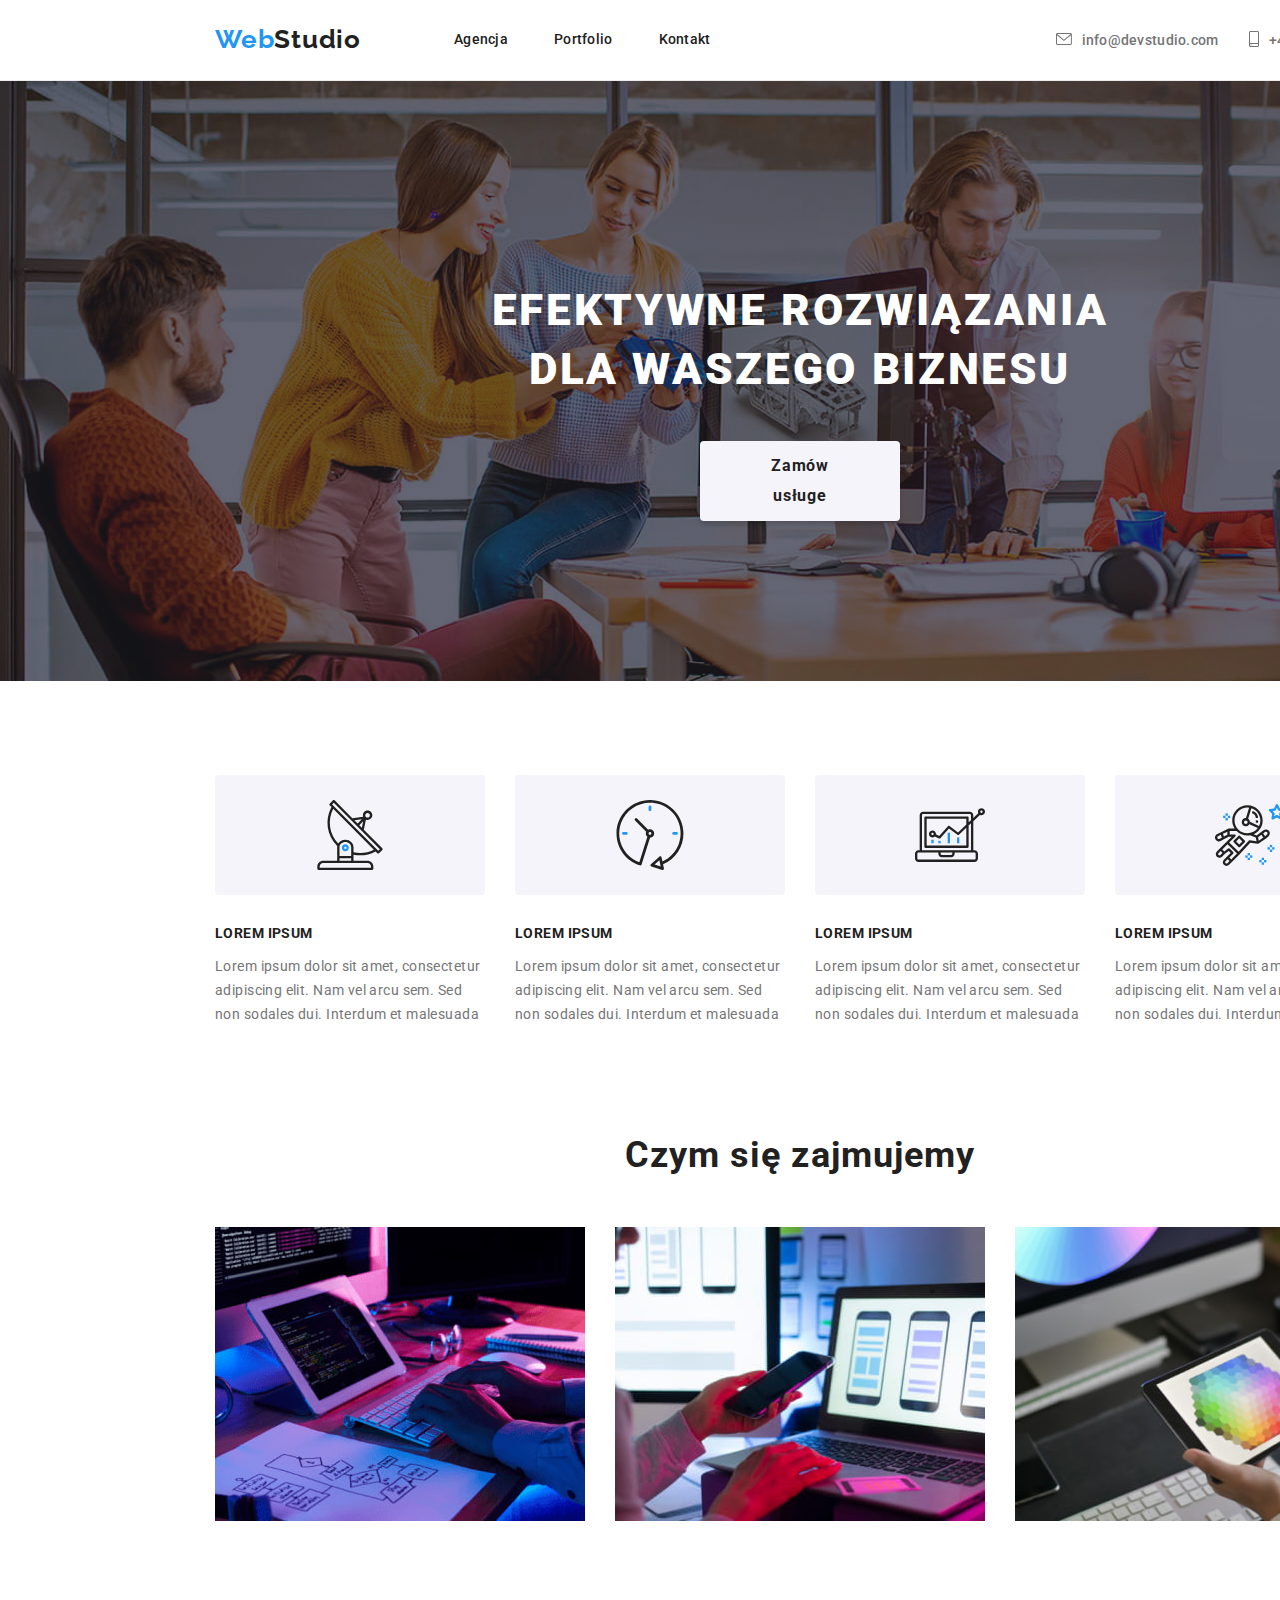
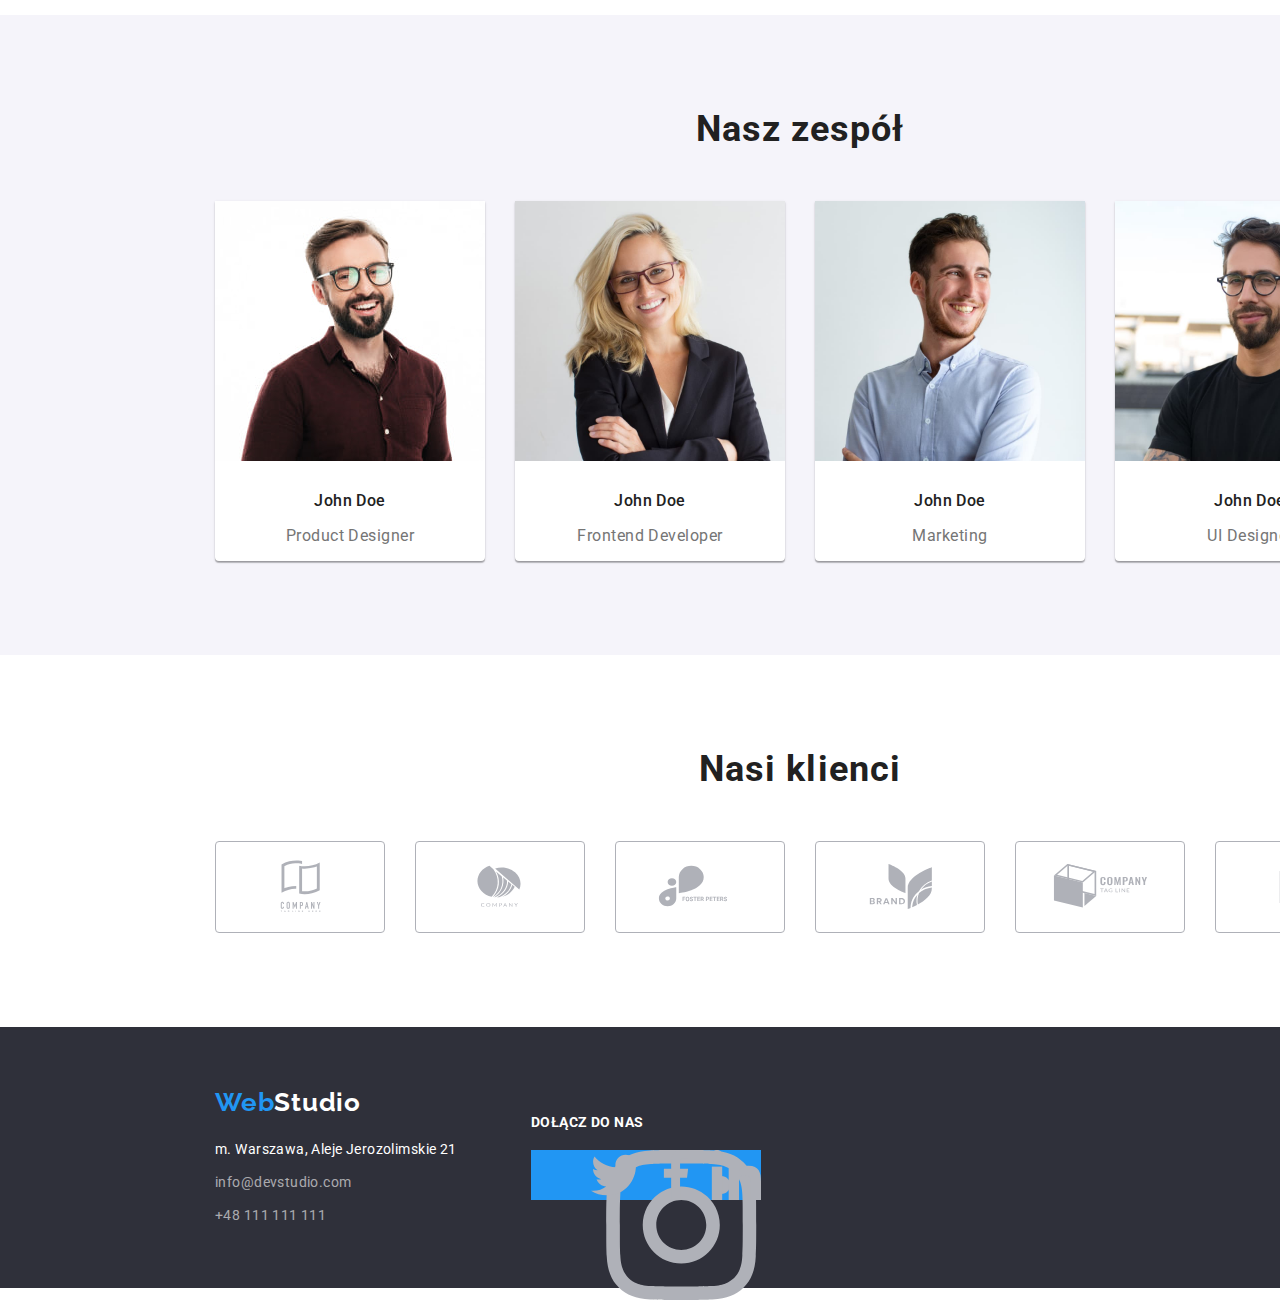
==== commit 01b2057c: "svg" ====
--- a/index.html
+++ b/index.html
@@ -195,24 +195,32 @@
                 <h3 class="social-title">Dołącz do nas</h3>
                 <ul class="social-list list">
                     <li class="social-list-item">
+                        <a class="social-link" href="#">
+                            <svg class="social-icons">
+                            <use href="./images/icons.svg#icon-instagram"></use>
+                            </svg>
+                        </a>
+                    </li>
+                    <li class="social-list-item">
+                        <a class="social-link" href="#"></a>
                         <svg class="social-icons">
-                            <use href="./images/icons.svg#icon-Instagram"></use>
-                        </svg>
-                    </li>
-                    <li class="social-list-item">
+                            <use href="./images/icons.svg#icon-twitter"></use>
+                        </svg>
+                        </a>
+                    </li>
+                    <li class="social-list-item">
+                        <a class="social-link" href="#"></a>
                         <svg class="social-icons">
-                            <use href="./images/icons.svg#icon-Twitter"></use>
-                        </svg>
-                    </li>
-                    <li class="social-list-item">
+                            <use href="./images/icons.svg#icon-facebook"></use>
+                        </svg>
+                        </a>
+                    </li>
+                    <li class="social-list-item">
+                        <a class="social-link" href="#"></a>
                         <svg class="social-icons">
-                            <use href="./images/icons.svg#icon-Facebook"></use>
-                        </svg>
-                    </li>
-                    <li class="social-list-item">
-                        <svg class="social-icons">
-                            <use href="./images/icons.svg#icon-Linkedin"></use>
-                        </svg>
+                            <use href="./images/icons.svg#icon-linkedin"></use>
+                        </svg>
+                        </a>
                     </li>
                 </ul>
     
--- a/css/styles.css
+++ b/css/styles.css
@@ -148,8 +148,11 @@
 
 
 .header .container{
-  background: rgba(47, 48, 58, 0.4); 
-  background-image: url(/images/background/headerbackground.jpg);
+    
+  background-image: linear-gradient(
+    rgba(47, 48, 58, 0.4),
+    rgba(47, 48, 58, 0.4)), 
+  url(/images/background/headerbackground.jpg);
   height: 600px;
   left: 0px;
   top: 80px;
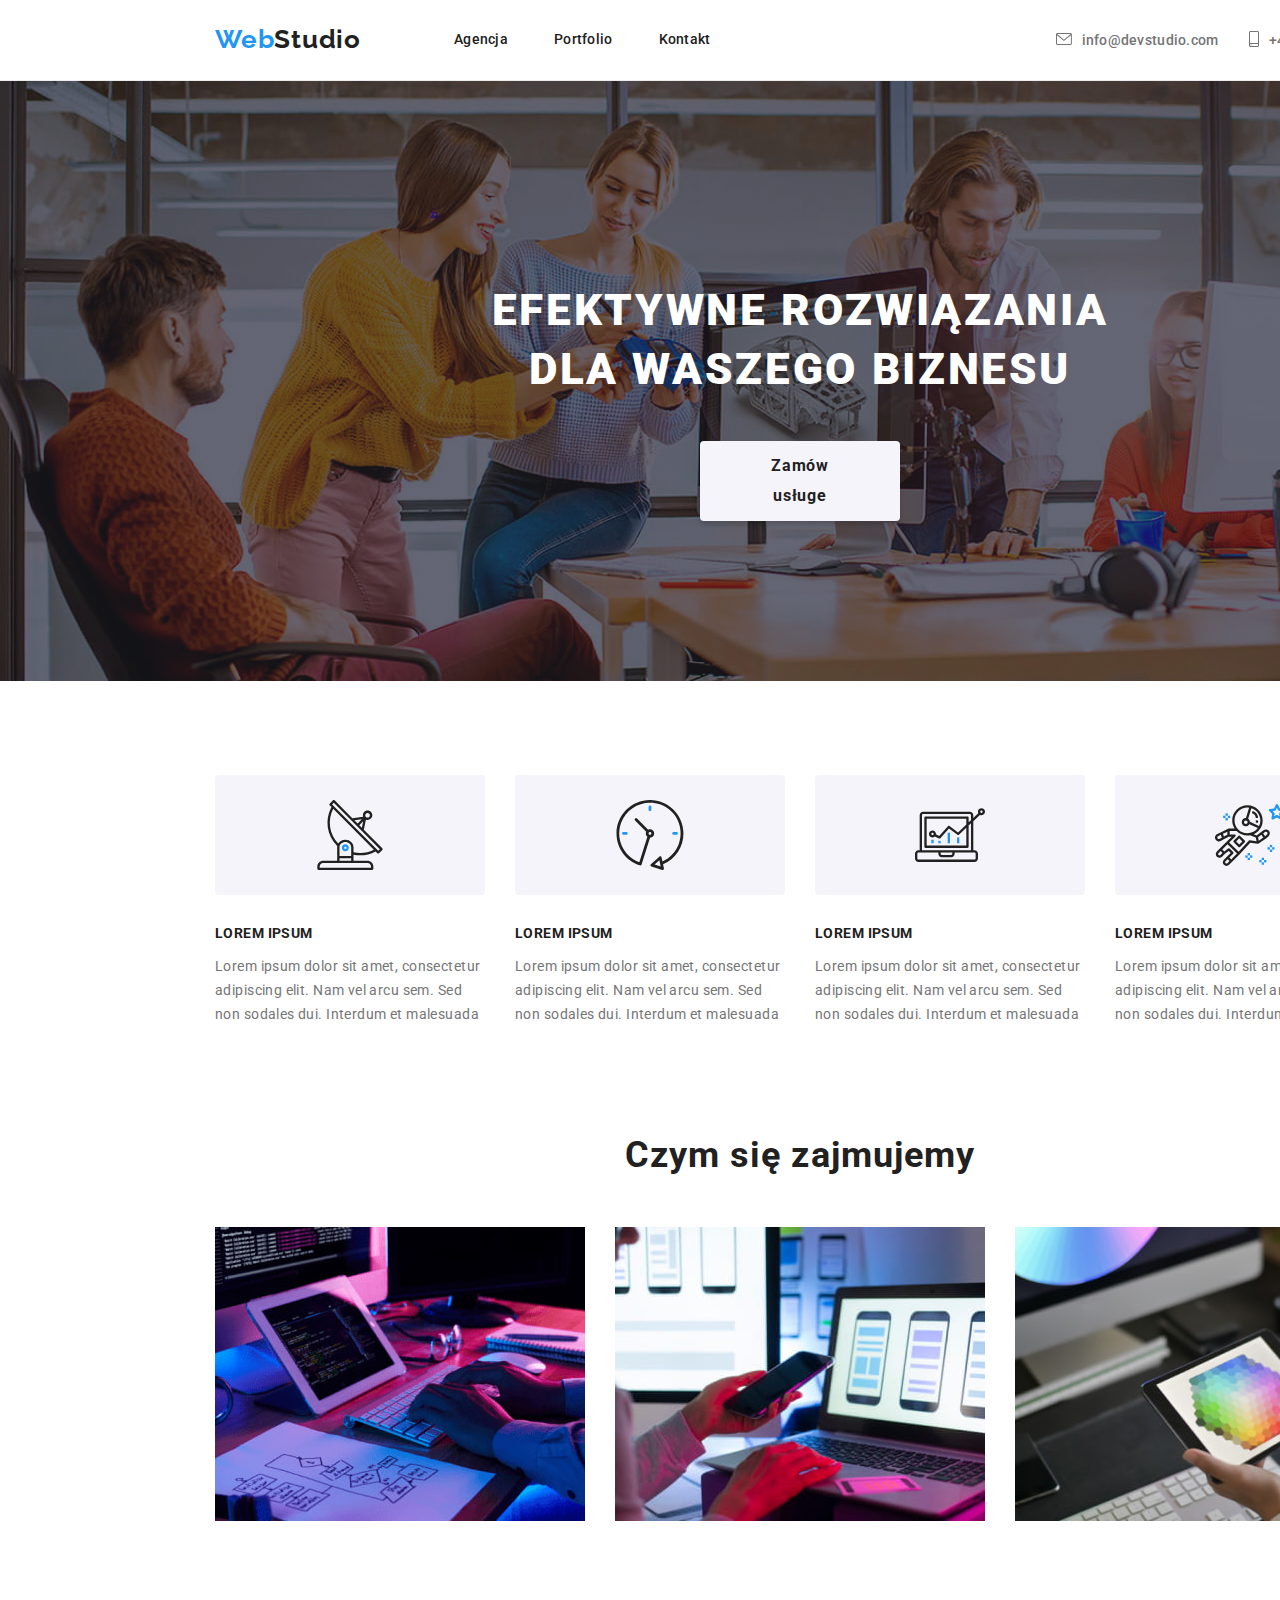
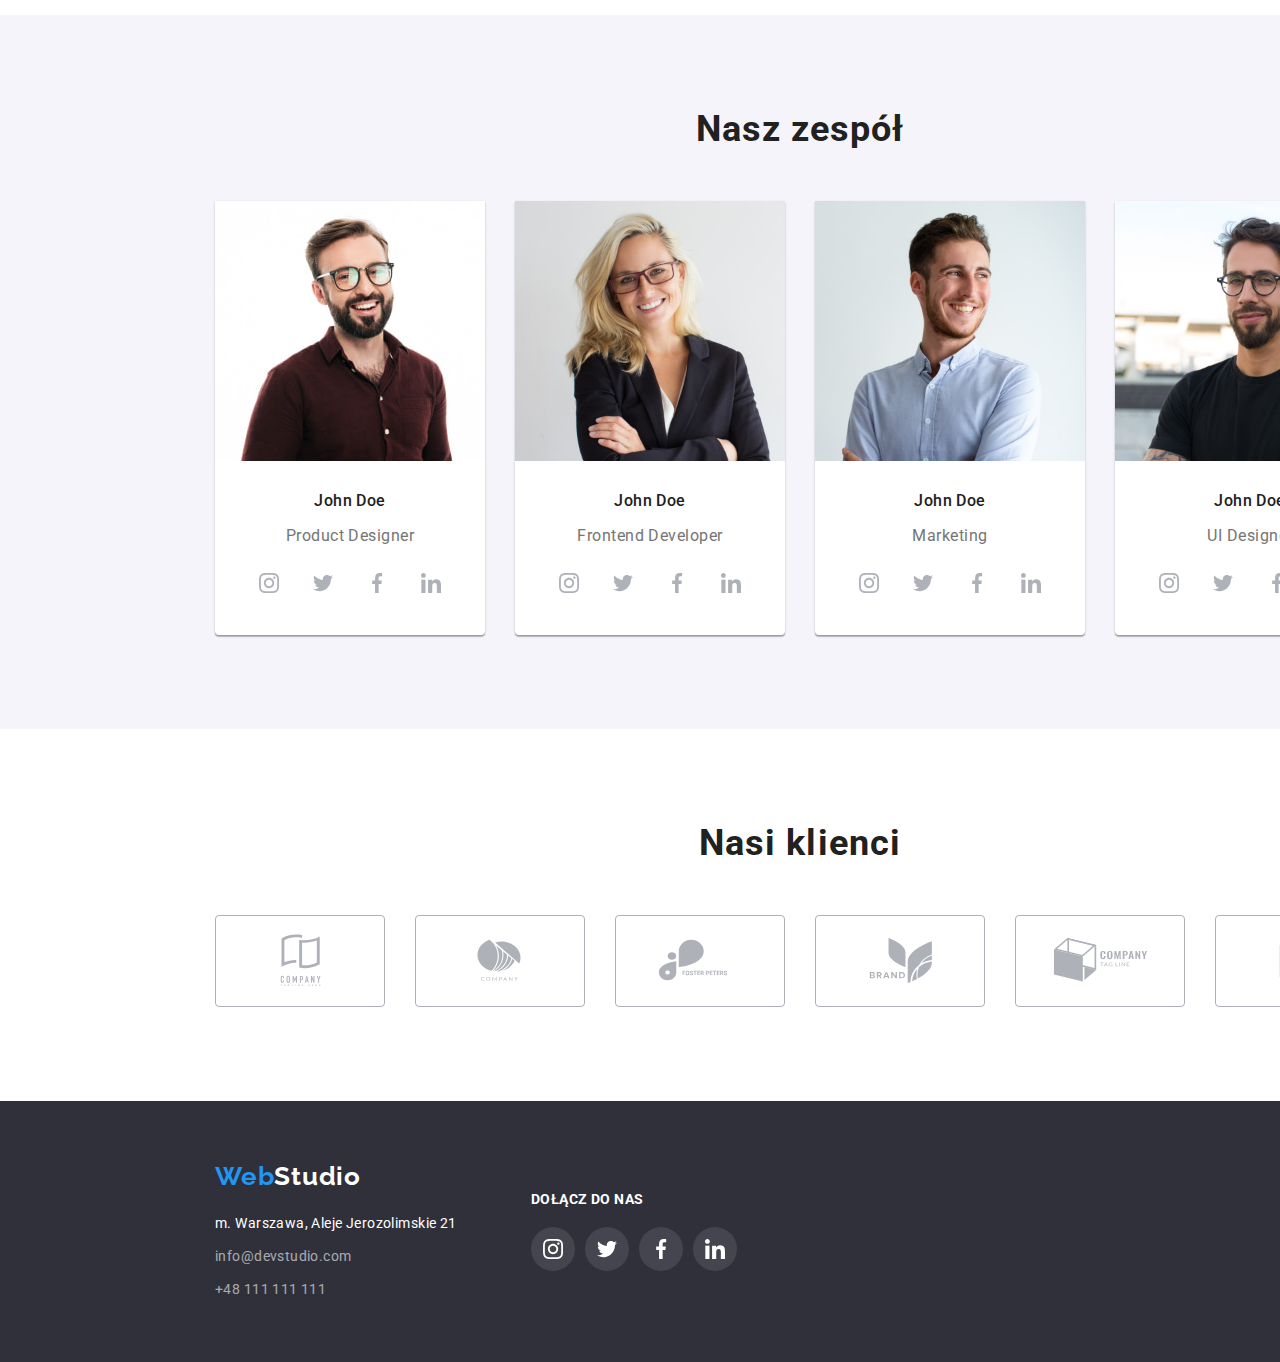
==== commit 0747cd36: "social media" ====
--- a/index.html
+++ b/index.html
@@ -114,23 +114,151 @@
                 <ul class="ourteam-list list">
                     <li class="ourteam-list-item">
                         <img class="ourteam-list-img" src="images/ourteam1.jpg" alt="Johan Doe 1" width="270" height="260">
-                        <h3 class="ourteam-list-name">John Doe</h3>
-                        <p class="ourteam-list-job">Product Designer</p>
+                        <div class="ourteam-content-wrapper">
+                            <h3 class="ourteam-list-name">John Doe</h3>
+                            <p class="ourteam-list-job">Product Designer</p>
+                            <ul class="social-list list">
+                                <li class="social-list-item">
+                                    <a class="social-list-link" href="#">
+                                        <svg class="social-icon">
+                                        <use href="./images/icons.svg#icon-instagram"></use>
+                                        </svg>
+                                    </a>
+                                </li>
+                                <li class="social-list-item">
+                                    <a class="social-list-link" href="#">
+                                    <svg class="social-icon">
+                                        <use href="./images/icons.svg#icon-twitter"></use>
+                                    </svg>
+                                    </a>
+                                </li>
+                                <li class="social-list-item">
+                                    <a class="social-list-link" href="#">
+                                    <svg class="social-icon">
+                                        <use href="./images/icons.svg#icon-facebook"></use>
+                                    </svg>
+                                    </a>
+                                </li>
+                                <li class="social-list-item">
+                                    <a class="social-list-link" href="#">
+                                    <svg class="social-icon">
+                                        <use href="./images/icons.svg#icon-linkedin"></use>
+                                    </svg>
+                                    </a>
+                                </li>
+                            </ul>
+                        </div>
                     </li>
                     <li class="ourteam-list-item">
                         <img class="ourteam-list-img" src="images/ourteam2.jpg" alt="Johan Doe 2" width="270" height="260">
-                        <h3 class="ourteam-list-name">John Doe</h3>
-                        <p class="ourteam-list-job">Frontend Developer</p>
+                        <div class="ourteam-content-wrapper">
+                            <h3 class="ourteam-list-name">John Doe</h3>
+                            <p class="ourteam-list-job">Frontend Developer</p>
+                            <ul class="social-list list">
+                                <li class="social-list-item">
+                                    <a class="social-list-link" href="#">
+                                        <svg class="social-icon">
+                                        <use href="./images/icons.svg#icon-instagram"></use>
+                                        </svg>
+                                    </a>
+                                </li>
+                                <li class="social-list-item">
+                                    <a class="social-list-link" href="#">
+                                    <svg class="social-icon">
+                                        <use href="./images/icons.svg#icon-twitter"></use>
+                                    </svg>
+                                    </a>
+                                </li>
+                                <li class="social-list-item">
+                                    <a class="social-list-link" href="#">
+                                    <svg class="social-icon">
+                                        <use href="./images/icons.svg#icon-facebook"></use>
+                                    </svg>
+                                    </a>
+                                </li>
+                                <li class="social-list-item">
+                                    <a class="social-list-link" href="#">
+                                    <svg class="social-icon">
+                                        <use href="./images/icons.svg#icon-linkedin"></use>
+                                    </svg>
+                                    </a>
+                                </li>
+                            </ul>
+                        </div>
                     </li>
                     <li class="ourteam-list-item">
                         <img class="ourteam-list-img" src="images/ourteam3.jpg" alt="Johan Doe 3" width="270" height="260">
-                        <h3 class="ourteam-list-name">John Doe</h3>
-                        <p class="ourteam-list-job">Marketing</p>
+                        <div class="ourteam-content-wrapper">
+                            <h3 class="ourteam-list-name">John Doe</h3>
+                            <p class="ourteam-list-job">Marketing</p>
+                            <ul class="social-list list">
+                                <li class="social-list-item">
+                                    <a class="social-list-link" href="#">
+                                        <svg class="social-icon">
+                                        <use href="./images/icons.svg#icon-instagram"></use>
+                                        </svg>
+                                    </a>
+                                </li>
+                                <li class="social-list-item">
+                                    <a class="social-list-link" href="#">
+                                    <svg class="social-icon">
+                                        <use href="./images/icons.svg#icon-twitter"></use>
+                                    </svg>
+                                    </a>
+                                </li>
+                                <li class="social-list-item">
+                                    <a class="social-list-link" href="#">
+                                    <svg class="social-icon">
+                                        <use href="./images/icons.svg#icon-facebook"></use>
+                                    </svg>
+                                    </a>
+                                </li>
+                                <li class="social-list-item">
+                                    <a class="social-list-link" href="#">
+                                    <svg class="social-icon">
+                                        <use href="./images/icons.svg#icon-linkedin"></use>
+                                    </svg>
+                                    </a>
+                                </li>
+                            </ul>
+                        </div>
                     </li>
                     <li class="ourteam-list-item">
                         <img class="ourteam-list-img" src="images/ourteam4.jpg" alt="Johan Doe 4" width="270" height="260">
-                        <h3 class="ourteam-list-name">John Doe</h3>
-                        <p class="ourteam-list-job">UI Designer</p>
+                        <div class="ourteam-content-wrapper">
+                            <h3 class="ourteam-list-name">John Doe</h3>
+                            <p class="ourteam-list-job">UI Designer</p>
+                            <ul class="social-list list">
+                                <li class="social-list-item">
+                                    <a class="social-list-link" href="#">
+                                        <svg class="social-icon">
+                                        <use href="./images/icons.svg#icon-instagram"></use>
+                                        </svg>
+                                    </a>
+                                </li>
+                                <li class="social-list-item">
+                                    <a class="social-list-link" href="#">
+                                    <svg class="social-icon">
+                                        <use href="./images/icons.svg#icon-twitter"></use>
+                                    </svg>
+                                    </a>
+                                </li>
+                                <li class="social-list-item">
+                                    <a class="social-list-link" href="#">
+                                    <svg class="social-icon">
+                                        <use href="./images/icons.svg#icon-facebook"></use>
+                                    </svg>
+                                    </a>
+                                </li>
+                                <li class="social-list-item">
+                                    <a class="social-list-link" href="#">
+                                    <svg class="social-icon">
+                                        <use href="./images/icons.svg#icon-linkedin"></use>
+                                    </svg>
+                                    </a>
+                                </li>
+                            </ul>
+                        </div>
                     </li>
                 </ul>
             </div>
@@ -195,35 +323,34 @@
                 <h3 class="social-title">Dołącz do nas</h3>
                 <ul class="social-list list">
                     <li class="social-list-item">
-                        <a class="social-link" href="#">
-                            <svg class="social-icons">
-                            <use href="./images/icons.svg#icon-instagram"></use>
+                        <a class="social-list-link" href="#">
+                            <svg class="social-icon">
+                            <use href="./images/icons.svg#icon-instagramw"></use>
                             </svg>
                         </a>
                     </li>
                     <li class="social-list-item">
-                        <a class="social-link" href="#"></a>
-                        <svg class="social-icons">
-                            <use href="./images/icons.svg#icon-twitter"></use>
+                        <a class="social-list-link" href="#">
+                        <svg class="social-icon">
+                            <use href="./images/icons.svg#icon-twitterw"></use>
                         </svg>
                         </a>
                     </li>
                     <li class="social-list-item">
-                        <a class="social-link" href="#"></a>
-                        <svg class="social-icons">
-                            <use href="./images/icons.svg#icon-facebook"></use>
+                        <a class="social-list-link" href="#">
+                        <svg class="social-icon">
+                            <use href="./images/icons.svg#icon-facebookw"></use>
                         </svg>
                         </a>
                     </li>
                     <li class="social-list-item">
-                        <a class="social-link" href="#"></a>
-                        <svg class="social-icons">
-                            <use href="./images/icons.svg#icon-linkedin"></use>
+                        <a class="social-list-link" href="#">
+                        <svg class="social-icon">
+                            <use href="./images/icons.svg#icon-linkedinw"></use>
                         </svg>
                         </a>
                     </li>
                 </ul>
-    
             </div>
         </div>
     </footer>
--- a/css/styles.css
+++ b/css/styles.css
@@ -273,20 +273,22 @@
 }
 .ourteam-list{
   display: flex;
+
 }
 .ourteam-list-item{
   background: #FFFFFF;
   box-shadow: 0px 1px 3px rgba(0, 0, 0, 0.12), 0px 1px 1px rgba(0, 0, 0, 0.14), 0px 2px 1px rgba(0, 0, 0, 0.2);
   border-radius: 0px 0px 4px 4px;
-
-}
-.ourteam-list-img{
-  margin-bottom: 30px;
+}
+.ourteam-content-wrapper{
+  padding-top: 30px;
+  padding-right: 32px;
+  padding-bottom: 30px;
+  padding-left: 32px;
 }
 .ourteam-list-name{
   margin-bottom: 10px;
 }
-
 .ourteam-list-name {
   font-weight: 500;
   font-size: 16px;
@@ -300,8 +302,8 @@
   text-align: center;
   letter-spacing: 0.03em;
   color: var(--description);
-}
-
+  margin-bottom: 16px;
+}
 .ourclient-list{
   display: flex;
   justify-content: space-between;
@@ -375,15 +377,33 @@
 }
 .social-list{
   display: flex;
-  background-color: #2196f3;
+  align-items: center;
+  justify-content: space-between;
+  width: 206px;
 }
 .social-list-item{
   display: flex;
-  width: 50px;
-  height: 50px;
-}
-.social-list > .social-list-item:not(:last-child){
-  margin-right: 10px;
+}
+.social-list-link{
+  display: flex;
+  align-items: center;
+  justify-content: center;
+  width: 44px;
+  height: 44px;
+  background: rgba(255, 255, 255, 0.1);
+  border-radius: 50%;
+}
+.social-list-link:hover,
+.social-list-link:focus{
+  fill: var(--white); 
+background: var(--main-color);  
+}
+.social-icon{
+  width: 20px;
+  height: 20px;
+}
+.social-list-link:hover{
+  fill: var(--white);
 }
 
 
@@ -441,8 +461,6 @@
   border-left: 1px solid #EEEEEE;
 }
 
-
-}
 .projects-list-title {
   font-size: 18px;
   line-height: 1.666;
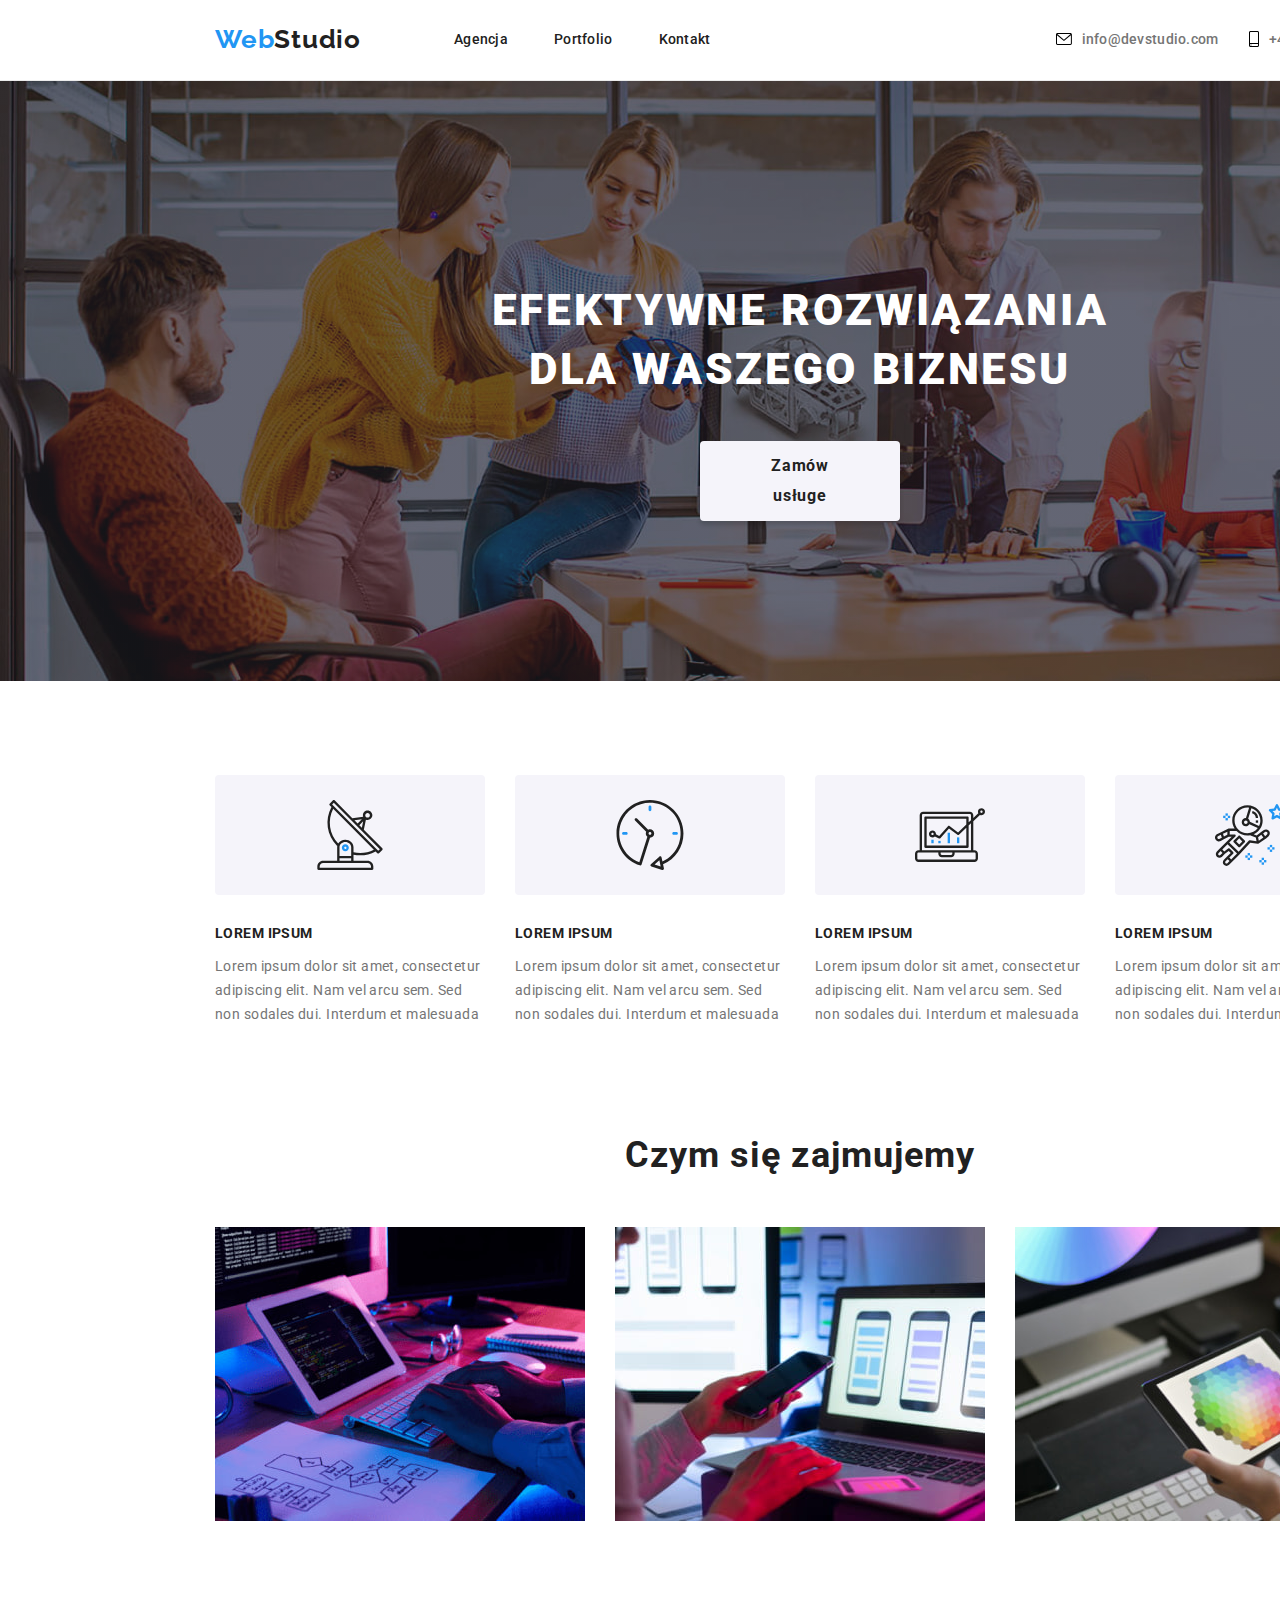
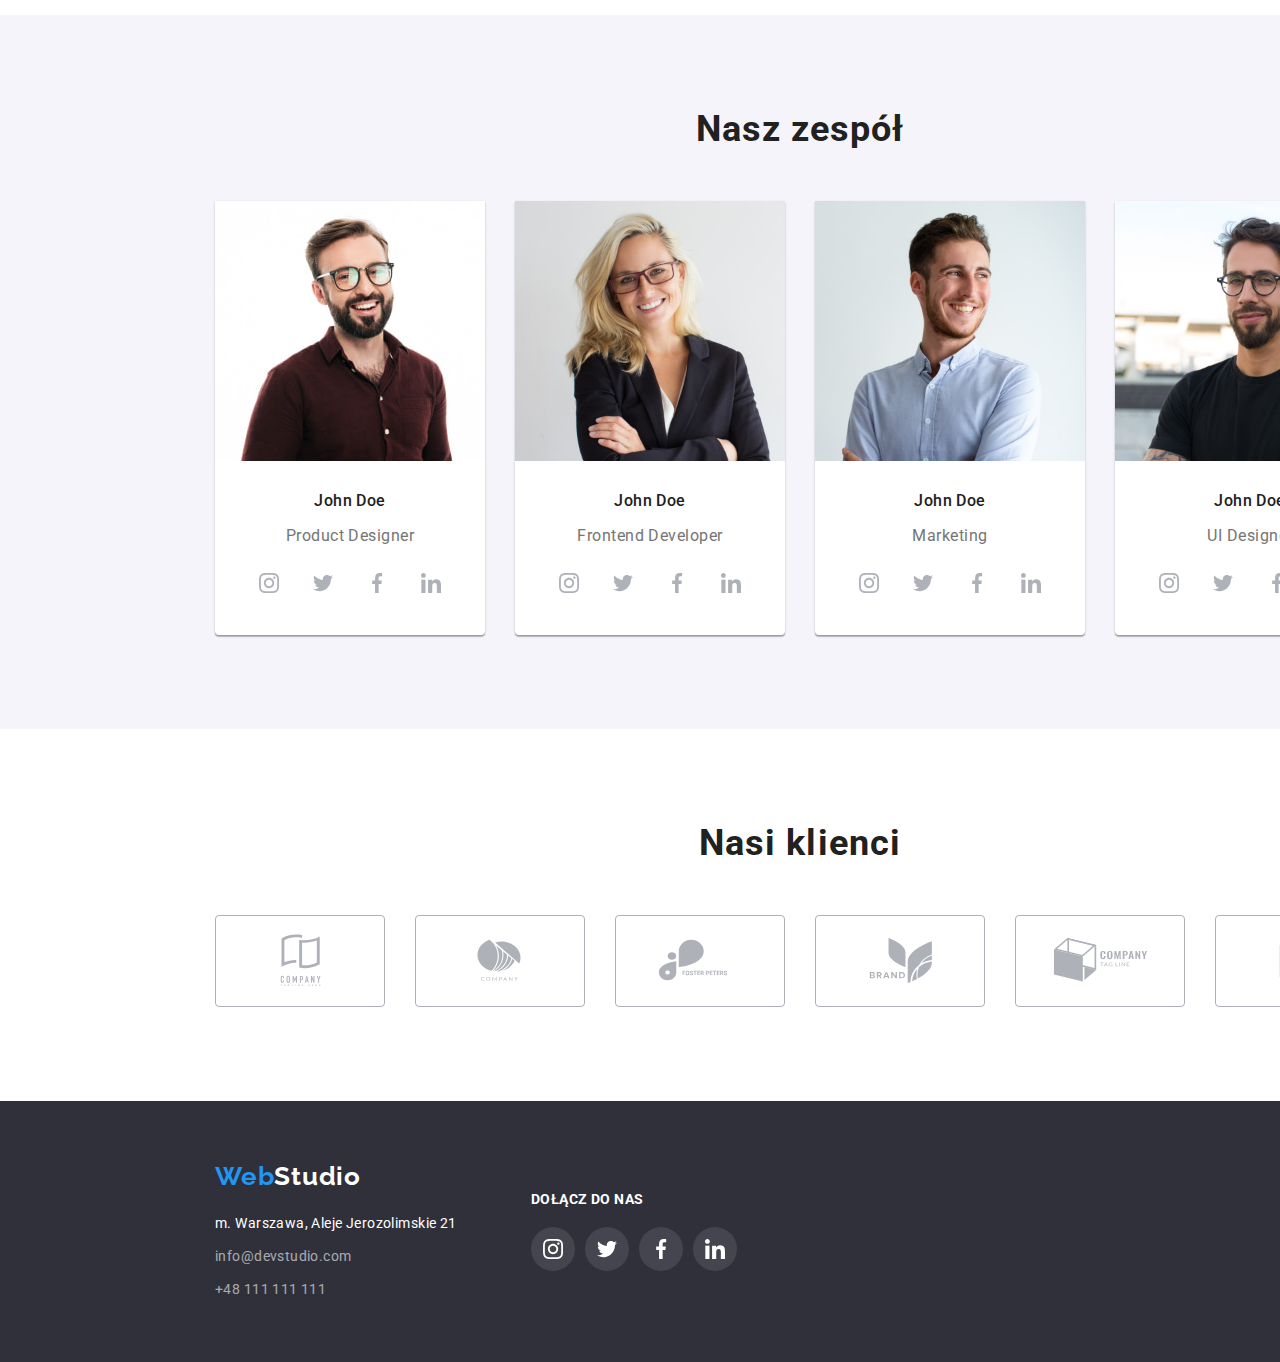
==== commit 2121c3b6: "menu contact hover" ====
--- a/index.html
+++ b/index.html
@@ -29,14 +29,20 @@
                             <a class="navigation-list-link" href="Kontakt">Kontakt</a></li>
                     </ul>
                 </nav>
-                <svg class="icon envelope">
-                    <use href="./images/icons.svg#icon-envelope"></use>
-                </svg>
-                <a class="menu-mail" href="mailto:info@devstudio.com">info@devstudio.com</a>
-                <svg class="icon smartphone">
-                    <use href="./images/icons.svg#icon-smartphone"></use>
-                </svg>
-                <a class="menu-phonenumber" href="tel:48111111111">+48 111 111 111</a>
+                <div class="menu-contact">
+                    <a class="menu-mail" href="mailto:info@devstudio.com">
+                        <svg class="icon-envelope">
+                            <use href="./images/icons.svg#icon-envelope"></use>
+                        </svg>
+                        info@devstudio.com
+                    </a>
+                    <a class="menu-phonenumber" href="tel:48111111111">
+                        <svg class="icon-smartphone">
+                            <use href="./images/icons.svg#icon-smartphone"></use>
+                        </svg>
+                        +48 111 111 111
+                    </a>
+                </div>
             </div>
         </section>
         <section class="header">
@@ -323,30 +329,30 @@
                 <h3 class="social-title">Dołącz do nas</h3>
                 <ul class="social-list list">
                     <li class="social-list-item">
-                        <a class="social-list-link" href="#">
+                        <a class="social-list-link footer-icon" href="#">
                             <svg class="social-icon">
-                            <use href="./images/icons.svg#icon-instagramw"></use>
+                            <use href="./images/icons.svg#icon-instagram"></use>
                             </svg>
                         </a>
                     </li>
                     <li class="social-list-item">
-                        <a class="social-list-link" href="#">
+                        <a class="social-list-link footer-icon" href="#">
                         <svg class="social-icon">
-                            <use href="./images/icons.svg#icon-twitterw"></use>
+                            <use href="./images/icons.svg#icon-twitter"></use>
                         </svg>
                         </a>
                     </li>
                     <li class="social-list-item">
-                        <a class="social-list-link" href="#">
+                        <a class="social-list-link footer-icon" href="#">
                         <svg class="social-icon">
-                            <use href="./images/icons.svg#icon-facebookw"></use>
+                            <use href="./images/icons.svg#icon-facebook"></use>
                         </svg>
                         </a>
                     </li>
                     <li class="social-list-item">
-                        <a class="social-list-link" href="#">
+                        <a class="social-list-link footer-icon" href="#">
                         <svg class="social-icon">
-                            <use href="./images/icons.svg#icon-linkedinw"></use>
+                            <use href="./images/icons.svg#icon-linkedin"></use>
                         </svg>
                         </a>
                     </li>
--- a/css/styles.css
+++ b/css/styles.css
@@ -5,6 +5,7 @@
   --text-default: #212121;
   --description: #757575;
   --white: #ffffff;
+  --svg-colour: #AFB1B8
 }
 body {
   font-family: var(--main-font);
@@ -65,6 +66,7 @@
 }
 
 
+
 /* ########### END COMPONENT ############## */
 
 /* ########### MENU ############## */
@@ -112,6 +114,16 @@
 .navigation-list-link:focus {
   color: var(--main-color);
 }
+.menu-contact{
+  display: flex;
+  align-items: center;
+  justify-content: center;
+}
+.menu-mail{
+  margin-left: 345px;
+  margin-right: 30px;
+}
+
 .menu-mail,
 .menu-phonenumber {
   font-weight: 500;
@@ -119,26 +131,26 @@
   line-height: 1.142;
   letter-spacing: 0.02em;
   color: var(--description);
+  display: flex;
+  align-items: center;
 }
 .menu-mail:hover,
 .menu-mail:focus,
 .menu-phonenumber:hover,
 .menu-phonenumber:focus {
   color: var(--main-color);
-}
-
-.envelope{
+  fill: var(--main-color);
+}
+.icon-envelope{
   width: 16px;
   height: 12px;
-  margin-left: 345px;
-}
-.smartphone{
+}
+.icon-smartphone{
   width: 10px;
   height: 16px;
-  margin-left: 30px;
-}
-.envelope,
-.smartphone{
+}
+.icon-envelope,
+.icon-smartphone{
   margin-right: 10px;
 }
 
@@ -223,10 +235,6 @@
 border-radius: 4px;
 }
 .strengthsicons{
-  /* display: flex;
-  align-items: center;
-  justify-content: center;
-  flex-direction: column; */
   width: 70px;
   min-height: 70px;
   margin-left: 100px;
@@ -265,7 +273,6 @@
 }
 .whatwedo-list-item:not(:last-child),
 .ourteam-list-item:not(:last-child){
-/* .ourclient-list-item:not(:last-child){ */
   margin-right: 30px;
 }
 .ourteam .container{
@@ -304,9 +311,43 @@
   color: var(--description);
   margin-bottom: 16px;
 }
+.social-list{
+  display: flex;
+  align-items: center;
+  justify-content: space-between;
+  width: 206px;
+}
+.social-list-item{
+  display: flex;
+}
+.social-list-link{
+  display: flex;
+  align-items: center;
+  justify-content: center;
+  width: 44px;
+  height: 44px;
+  background: rgba(255, 255, 255, 0.1);
+  border-radius: 50%;
+  fill: #AFB1B8;
+}
+.social-list-link:hover,
+.social-list-link:focus{
+  fill: var(--white); 
+background-color: var(--main-color);  
+}
+.social-icon{
+  width: 20px;
+  height: 20px;
+}
 .ourclient-list{
   display: flex;
   justify-content: space-between;
+}
+.ourclient-list-item:hover,
+:focus,
+:active{
+fill: var(--main-color);
+border-color: var(--main-color);
 }
 .ourclient-list-item{
 display: flex;
@@ -314,15 +355,13 @@
 height: 92px;
 border: 1px solid #AFB1B8;
 border-radius: 4px;
+fill: var(--svg-colour);
 }
 .ourclient-icons{
   width: 106px;
   min-height: 60px;
   margin-left: 32px;
 }
-
-
-
 /* ########### END MAIN ############## */
 
 /* ########### FOOTER ############## */
@@ -375,36 +414,11 @@
 .footer .container{
   display: flex;
 }
-.social-list{
-  display: flex;
-  align-items: center;
-  justify-content: space-between;
-  width: 206px;
-}
-.social-list-item{
-  display: flex;
-}
-.social-list-link{
-  display: flex;
-  align-items: center;
-  justify-content: center;
-  width: 44px;
-  height: 44px;
-  background: rgba(255, 255, 255, 0.1);
-  border-radius: 50%;
-}
-.social-list-link:hover,
-.social-list-link:focus{
-  fill: var(--white); 
-background: var(--main-color);  
-}
-.social-icon{
-  width: 20px;
-  height: 20px;
-}
-.social-list-link:hover{
+
+.footer-icon{
   fill: var(--white);
 }
+
 
 
 /* ########### END FOOTER ############## */
